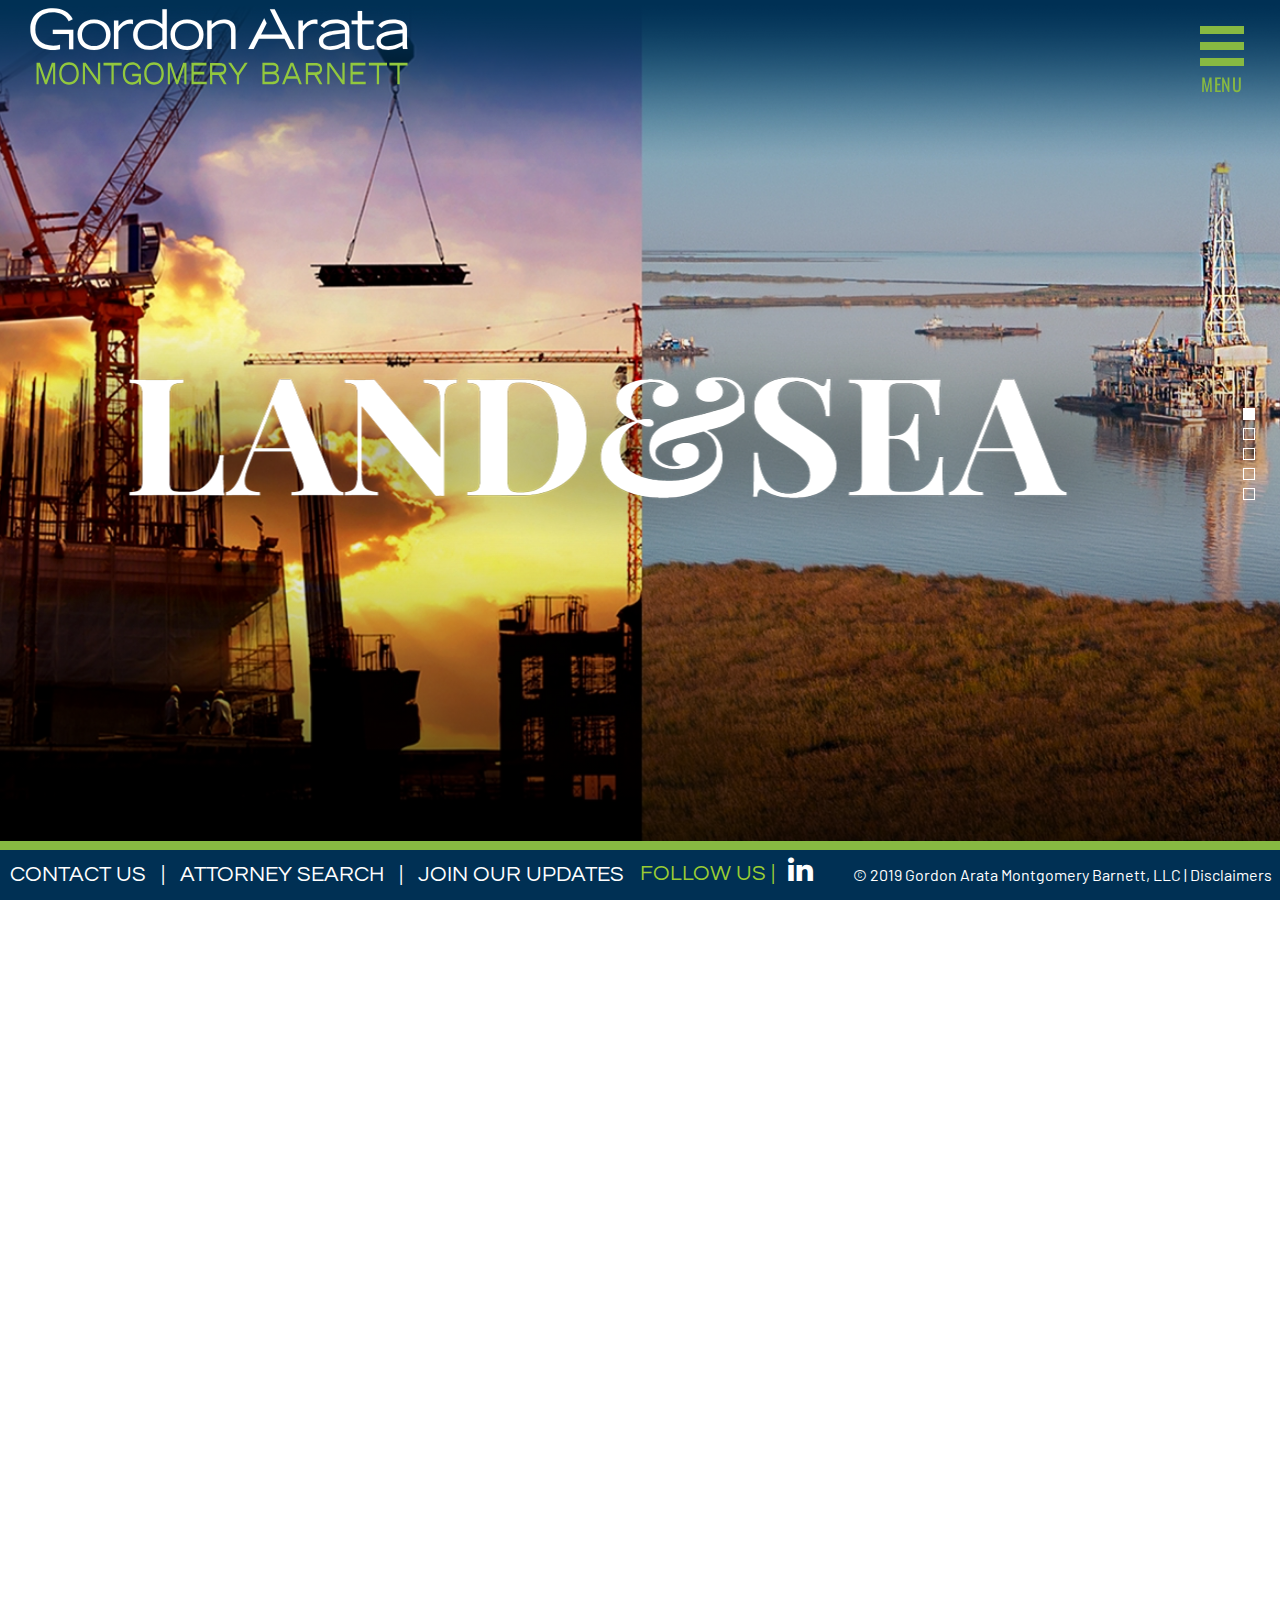
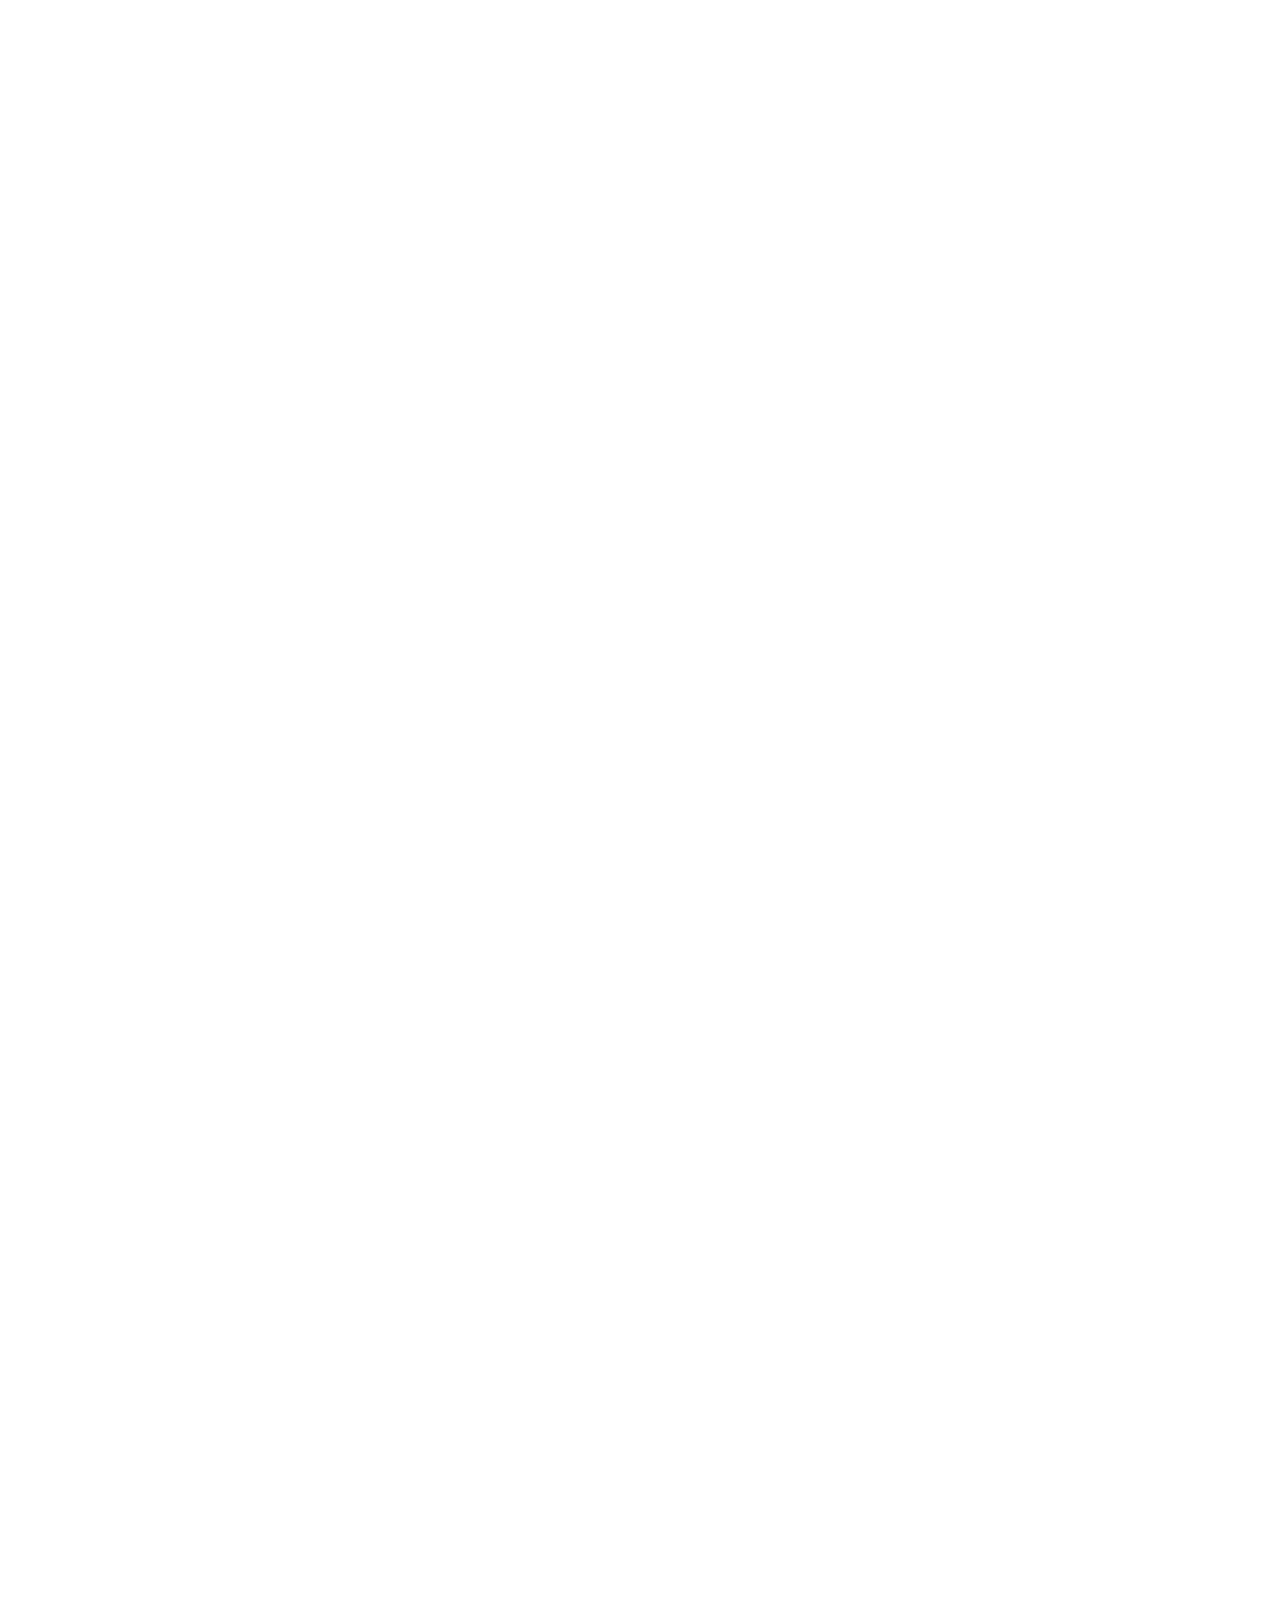
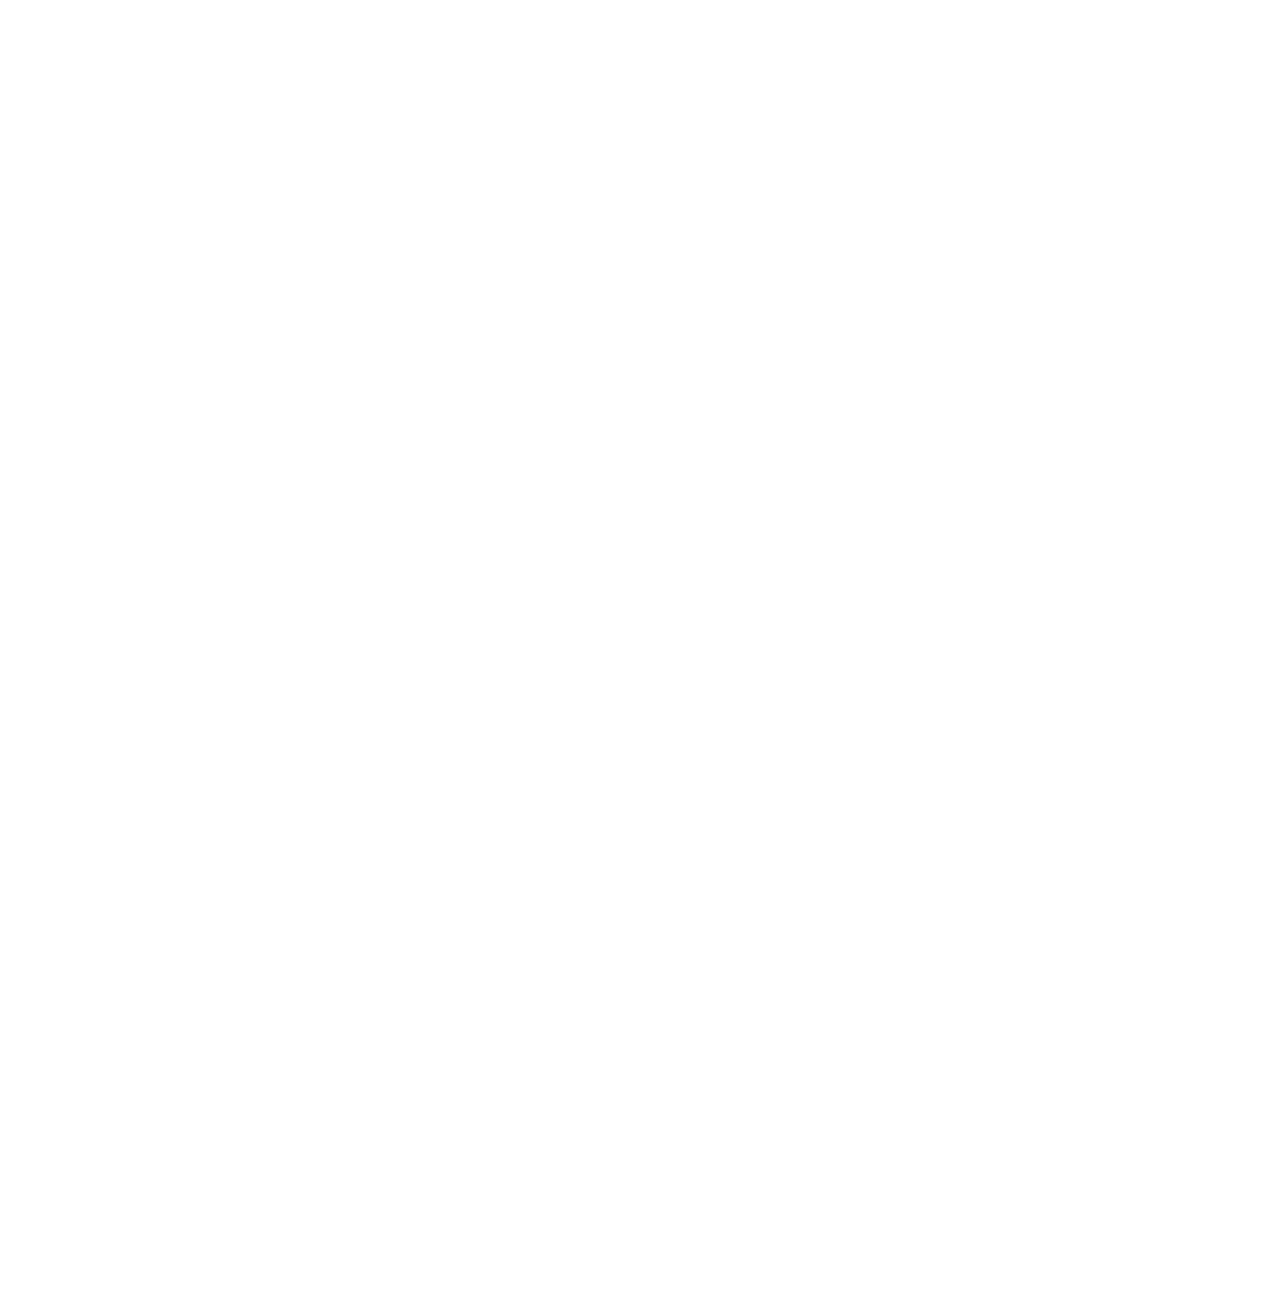
==== index.html @ d47d5a1a "initial commit" ====
<!DOCTYPE html>
<html lang="en">
  <head>
    <meta charset="UTF-8" />
    <meta name="viewport" content="width=device-width, initial-scale=1.0" />
    <meta http-equiv="X-UA-Compatible" content="ie=edge" />
    <!-- Bootstrap cdn -->
    <link rel="stylesheet" href="/assets/libs/bootstrap/css/bootstrap.css" />
    <!-- Full page scroll styles start  -->
    <link
      rel="stylesheet"
      href="/assets/libs/fullPageScroll/css/fullPage.css"
    />
    <!-- Full page scroll styles end -->
    <!-- Font awesome -->
    <link
      rel="stylesheet"
      href="https://stackpath.bootstrapcdn.com/font-awesome/4.7.0/css/font-awesome.min.css"
    />

    <!-- Normalize css -->
    <link rel="stylesheet" href="/assets/styles/normalize.css" />

    <!-- Main styles -->
    <link rel="stylesheet" href="assets/styles/index.css" />

    <title>Document</title>
  </head>
  <body>
    <header class="header">
      <div class="container">
        <div class="row no-gutters">
          <div class="col-6">
            <img
              class="header__logo"
              src="/assets/images/Gambwhitegreen.svg"
              alt="logo"
            />
          </div>
          <div class="col-6">
            <button class="header__menuBtn float-right">
              <span></span>
              <span></span>
              <span></span>
              MENU
            </button>
          </div>
        </div>
      </div>
    </header>

    <div class="mobileMenu">
      <button class="mobileMenu__closeBtn">
        <img src="/assets/images/close.png" alt="" />
      </button>
      <ul class="mobileMenu__list">
        <li>
          <a href="index.html">home</a>
        </li>
        <li>
          <a href="attorney-search.html">attorneys</a>
        </li>
        <li>
          <a href="practice-area.html">practice areas</a>
        </li>
        <li>
          <a href="practice-area.html">
            industries
          </a>
        </li>
        <li>
          <a href="firm-news.html">
            firm news
          </a>
        </li>
        <li>
          <a href="!#">
            about us
          </a>
        </li>
        <li>
          <a href="careers.html">
            careers
          </a>
        </li>
        <li>
          <a href="!#">
            blog
          </a>
        </li>
        <li>
          <a href="!#">
            contact us
          </a>
        </li>
      </ul>
    </div>

    <div id="fullpage" class="homeSlider">
      <div class="section" style="vertical-align: none">
        <div class="topShadow"></div>
        <img
          class="homeSlider__img"
          src="/assets/images/homeFirstSlide.jpg"
          alt="slide-1"
        />
        <img
          class="homeSlider__title"
          src="/assets/images/land_and_sea.png"
          alt=""
        />
        <div class="bottomShadow"></div>
      </div>
      <div class="section">
        <div class="topShadow"></div>
        <img
          class="homeSlider__img"
          src="/assets/images/homeSecondSlide.png"
          alt="slide-1"
        />
        <img
          class="homeSlider__title"
          src="/assets/images/louisiana&Texas.png"
          alt=""
        />
        <div class="bottomShadow"></div>
      </div>
      <div class="section">
        <div class="topShadow"></div>
        <img
          class="homeSlider__img"
          src="/assets/images/homeThirdSlide.png"
          alt="slide-1"
        />
        <img
          class="homeSlider__title"
          src="/assets/images/trials_and_deals.png"
          alt=""
        />
        <div class="bottomShadow"></div>
      </div>
      <div class="section">
        <div class="container-fluid no-padding">
          <div class="row no-gutters">
            <div class="col-6">
              <div class="textSlide">
                <div class="textSlide__shadow"></div>
                <p class="textSlide__title">In Our Element</p>
              </div>
            </div>
            <div class="col-6">
              <div class="textSlide">
                <div class="textSlide__shadow revert"></div>
                <p class="textSlide__text">
                  A legal project - whether closing a deal in the oil patch or
                  fighting a lawsuit against your adversary - can be a long,
                  hard pull. To get where you want to go takes speed, and
                  precision, and smarts, and guts. You’ll need a crew you can
                  trust. You’ll need a crew that understands your business.
                  Wherever you are, we are In Our Element.
                </p>
              </div>
            </div>
          </div>
        </div>
      </div>
      <div class="section attorneys-section" style="background: #272d32">
        <div class="container">
          <div class="attorneys-section__title float-right">
            FEATURED ATTORNEYS
          </div>
          <div class="clearfix"></div>
          <div class="no-padding attorneyList">
            <div class="row">
              <div class="col-3">
                <div class="attorney">
                  <img src="/assets/images/attorney1.png" alt="" />
                  <p class="attorney__name">Phillip J. Antis, Jr.</p>
                </div>
              </div>
              <div class="col-3">
                <div class="attorney">
                  <img src="/assets/images/attorney2.png" alt="" />
                  <p class="attorney__name">C. Byron Berry, Jr.</p>
                </div>
              </div>
              <div class="col-3">
                <div class="attorney">
                  <img src="/assets/images/attorney3.png" alt="" />
                  <p class="attorney__name">Marion Welborn Weinstock</p>
                </div>
              </div>
              <div class="col-3">
                <div class="attorney">
                  <img src="/assets/images/attorney4.png" alt="" />
                  <p class="attorney__name">Stephen L. Williamson</p>
                </div>
              </div>
            </div>
          </div>
        </div>
      </div>
    </div>

    <div class="footer fixed">
      <div class="container no-padding">
        <div class="row no-gutters">
          <div class="col-6">
            <div class="footer__links">
              <a href="!#">CONTACT US</a> | <a href="!#">ATTORNEY SEARCH</a> |
              <a href="!#">JOIN OUR UPDATES</a>
            </div>
          </div>
          <div class="col-2">
            <div class="footer__follow-us">
              Follow us |
              <span>
                <a href="!#"><i class="fa fa-linkedin"></i></a>
              </span>
            </div>
          </div>
          <div class="col-4">
            <p class="footer__text">
              © 2019 Gordon Arata Montgomery Barnett, LLC | Disclaimers
            </p>
          </div>
        </div>
      </div>
    </div>

    <!-- Full page scroll js start -->
    <script src="/assets/libs/fullPageScroll/js/fullPage.js"></script>
    <!-- Full page scroll js end -->
    <script src="/assets/js/app.js"></script>
  </body>
</html>
---- assets/libs/fullPageScroll/css/fullPage.css ----
/*!
 * fullPage 3.0.5
 * https://github.com/alvarotrigo/fullPage.js
 *
 * @license GPLv3 for open source use only
 * or Fullpage Commercial License for commercial use
 * http://alvarotrigo.com/fullPage/pricing/
 *
 * Copyright (C) 2018 http://alvarotrigo.com/fullPage - A project by Alvaro Trigo
 */
.fp-enabled body,
html.fp-enabled {
  margin: 0;
  padding: 0;
  overflow: hidden;
  -webkit-tap-highlight-color: rgba(0, 0, 0, 0);
}
.fp-section {
  position: relative;
  -webkit-box-sizing: border-box;
  -moz-box-sizing: border-box;
  box-sizing: border-box;
}
.fp-slide {
  float: left;
}
.fp-slide,
.fp-slidesContainer {
  height: 100%;
  display: block;
}
.fp-slides {
  z-index: 1;
  height: 100%;
  overflow: hidden;
  position: relative;
  -webkit-transition: all 0.3s ease-out;
  transition: all 0.3s ease-out;
}
.fp-section.fp-table,
.fp-slide.fp-table {
  display: table;
  table-layout: fixed;
  width: 100%;
}
.fp-tableCell {
  display: table-cell;
  vertical-align: middle;
  width: 100%;
  height: 100%;
}
.fp-slidesContainer {
  float: left;
  position: relative;
}
.fp-controlArrow {
  -webkit-user-select: none;
  -moz-user-select: none;
  -khtml-user-select: none;
  -ms-user-select: none;
  position: absolute;
  z-index: 4;
  top: 50%;
  cursor: pointer;
  width: 0;
  height: 0;
  border-style: solid;
  margin-top: -38px;
  -webkit-transform: translate3d(0, 0, 0);
  -ms-transform: translate3d(0, 0, 0);
  transform: translate3d(0, 0, 0);
}
.fp-controlArrow.fp-prev {
  left: 15px;
  width: 0;
  border-width: 38.5px 34px 38.5px 0;
  border-color: transparent #fff transparent transparent;
}
.fp-controlArrow.fp-next {
  right: 15px;
  border-width: 38.5px 0 38.5px 34px;
  border-color: transparent transparent transparent #fff;
}
.fp-scrollable {
  overflow: hidden;
  position: relative;
}
.fp-scroller {
  overflow: hidden;
}
.iScrollIndicator {
  border: 0 !important;
}
.fp-notransition {
  -webkit-transition: none !important;
  transition: none !important;
}
#fp-nav {
  position: fixed;
  z-index: 100;
  margin-top: -32px;
  top: 50%;
  opacity: 1;
  -webkit-transform: translate3d(0, 0, 0);
}
#fp-nav.fp-right {
  right: 17px;
}
#fp-nav.fp-left {
  left: 17px;
}
.fp-slidesNav {
  position: absolute;
  z-index: 4;
  opacity: 1;
  -webkit-transform: translate3d(0, 0, 0);
  -ms-transform: translate3d(0, 0, 0);
  transform: translate3d(0, 0, 0);
  left: 0 !important;
  right: 0;
  margin: 0 auto !important;
}
.fp-slidesNav.fp-bottom {
  bottom: 17px;
}
.fp-slidesNav.fp-top {
  top: 17px;
}
#fp-nav ul,
.fp-slidesNav ul {
  margin: 0;
  padding: 0;
}
#fp-nav ul li,
.fp-slidesNav ul li {
  display: block;
  width: 14px;
  height: 13px;
  margin: 7px;
  position: relative;
}
.fp-slidesNav ul li {
  display: inline-block;
}
#fp-nav ul li a,
.fp-slidesNav ul li a {
  display: block;
  position: relative;
  z-index: 1;
  width: 100%;
  height: 100%;
  cursor: pointer;
  text-decoration: none;
}
#fp-nav ul li a.active span,
#fp-nav ul li:hover a.active span,
.fp-slidesNav ul li a.active span,
.fp-slidesNav ul li:hover a.active span {
  height: 12px;
  width: 12px;
  margin: -2px 0 0 -6px;
  border-radius: 0;
  background: #fff;
}
#fp-nav ul li a span,
.fp-slidesNav ul li a span {
  border-radius: 50%;
  position: absolute;
  z-index: 1;
  height: 12px;
  width: 12px;
  border: 0;
  border: 1px solid #fff;
  left: 50%;
  top: 50%;
  margin: -2px 0 0 -6px;
  border-radius: 0;
  -webkit-transition: all 0.1s ease-in-out;
  -moz-transition: all 0.1s ease-in-out;
  -o-transition: all 0.1s ease-in-out;
  transition: all 0.1s ease-in-out;
}
#fp-nav ul li:hover a span,
.fp-slidesNav ul li:hover a span {
  width: 12px;
  height: 12px;
  margin: -2px 0 0 -6px;
}
#fp-nav ul li .fp-tooltip {
  position: absolute;
  top: -2px;
  color: #fff;
  font-size: 14px;
  font-family: arial, helvetica, sans-serif;
  white-space: nowrap;
  max-width: 220px;
  overflow: hidden;
  display: block;
  opacity: 0;
  width: 0;
  cursor: pointer;
}
#fp-nav ul li:hover .fp-tooltip,
#fp-nav.fp-show-active a.active + .fp-tooltip {
  -webkit-transition: opacity 0.2s ease-in;
  transition: opacity 0.2s ease-in;
  width: auto;
  opacity: 1;
}
#fp-nav ul li .fp-tooltip.fp-right {
  right: 20px;
}
#fp-nav ul li .fp-tooltip.fp-left {
  left: 20px;
}
.fp-auto-height .fp-slide,
.fp-auto-height .fp-tableCell,
.fp-auto-height.fp-section {
  height: auto !important;
}
.fp-responsive .fp-auto-height-responsive .fp-slide,
.fp-responsive .fp-auto-height-responsive .fp-tableCell,
.fp-responsive .fp-auto-height-responsive.fp-section {
  height: auto !important;
}
.fp-sr-only {
  position: absolute;
  width: 1px;
  height: 1px;
  padding: 0;
  overflow: hidden;
  clip: rect(0, 0, 0, 0);
  white-space: nowrap;
  border: 0;
}
/*# sourceMappingURL=fullpage.min.css.map */
---- assets/styles/index.css ----
@import url("https://fonts.googleapis.com/css?family=Oswald&display=swap");
@import url("https://fonts.googleapis.com/css?family=Unna&display=swap");
@import url("https://fonts.googleapis.com/css?family=Questrial&display=swap");
@import url("https://fonts.googleapis.com/css?family=Barlow:400,500&display=swap");
@import url("https://fonts.googleapis.com/css?family=PT+Sans&display=swap");
@import url("https://fonts.googleapis.com/css?family=Open+Sans&display=swap");
* {
  outline: none;
}

button:focus {
  outline: none;
}

h1 {
  margin: 0;
}

.mobileMenu {
  position: absolute;
  right: 0;
  top: 0;
  width: 415px;
  padding: 105px 0 216px 72px;
  background: #092f57;
  z-index: 9999;
  visibility: hidden;
}

.mobileMenu.isActive {
  visibility: visible;
}

.mobileMenu__closeBtn {
  background: none;
  border: none;
  position: absolute;
  right: 15px;
  top: 25px;
}

.mobileMenu__list {
  margin: 0;
  padding: 0;
  list-style-type: none;
}

.mobileMenu__list li a {
  color: #ffffff;
  font-family: "Questrial", sans-serif;
  font-size: 30px;
  font-weight: 400;
  line-height: 30px;
  text-transform: uppercase;
  margin: 0 0 20px 0;
  display: block;
}

.header {
  padding: 8px 15px;
  position: fixed;
  width: 100%;
  left: 0;
  top: 0;
  z-index: 10;
  margin-bottom: 10px;
  display: -webkit-box;
  display: -ms-flexbox;
  display: flex;
  max-width: 1362px;
  margin: 0 auto;
}

.header__title {
  color: #092f57;
  font-family: "Questrial", sans-serif;
  font-size: 40px;
  text-transform: uppercase;
  margin-right: 40px;
  margin-top: 10px;
}

.header__left {
  width: 30%;
}

.header__right {
  width: 70%;
  display: -webkit-box;
  display: -ms-flexbox;
  display: flex;
  -webkit-box-pack: end;
      -ms-flex-pack: end;
          justify-content: flex-end;
}

.header.second-header {
  position: relative;
}

.header__logo {
  max-width: 378px;
  max-height: 78px;
}

.header__menuBtn {
  background: transparent;
  border: none;
  font-family: "Oswald", sans-serif;
  font-size: 18px;
  letter-spacing: 0.86px;
  color: #87b942;
  margin-top: 17px;
}

.header__menuBtn span {
  width: 44px;
  height: 8px;
  background: #87b942;
  display: block;
  margin: 0 0 8px 0;
}

.footer {
  bottom: 0;
  background: #003054;
  width: 100%;
  border-top: 9px solid #87b942;
  line-height: 50px;
  margin-top: 20px;
}

.footer.fixed {
  position: fixed;
}

.footer__links {
  margin: 0;
  padding: 0;
  color: #ffffff;
  font-family: "Questrial", sans-serif;
  font-size: 22px;
  font-weight: 400;
  text-transform: uppercase;
}

.footer__links a {
  color: #ffffff;
  margin: 0 10px;
}

.footer__follow-us {
  color: #99cc33;
  font-family: "Questrial", sans-serif;
  font-size: 22px;
  font-weight: 400;
  line-height: 29.17px;
  text-transform: uppercase;
  display: inline-block;
}

.footer__follow-us a {
  color: #ffffff;
  font-size: 29px;
  margin: 0 0 0 8px;
}

.footer__text {
  color: #ffffff;
  font-family: "Barlow", sans-serif;
  font-size: 16px;
  margin-bottom: 0;
}

.sidebar {
  padding: 0 0 50px 0;
}

.sidebar__input-wrapper {
  position: relative;
  width: 124px;
}

.sidebar__input-wrapper i {
  position: absolute;
  right: 5px;
  top: 5px;
  font-size: 20px;
  color: #87b942;
}

.sidebar__search {
  border: none;
  color: #87b942;
  font-family: "Barlow", sans-serif;
  font-size: 25px;
  width: 100px;
}

.sidebar__search::-webkit-input-placeholder {
  color: #87b942;
  font-family: "Barlow", sans-serif;
  font-size: 25px;
  font-weight: 400;
  line-height: 35px;
  text-transform: uppercase;
}

.sidebar__search:-ms-input-placeholder {
  color: #87b942;
  font-family: "Barlow", sans-serif;
  font-size: 25px;
  font-weight: 400;
  line-height: 35px;
  text-transform: uppercase;
}

.sidebar__search::-ms-input-placeholder {
  color: #87b942;
  font-family: "Barlow", sans-serif;
  font-size: 25px;
  font-weight: 400;
  line-height: 35px;
  text-transform: uppercase;
}

.sidebar__search::placeholder {
  color: #87b942;
  font-family: "Barlow", sans-serif;
  font-size: 25px;
  font-weight: 400;
  line-height: 35px;
  text-transform: uppercase;
}

.sidebar__wrapper {
  margin-top: 20px;
  padding: 0 20px;
}

.sidebar__title {
  color: #87b942;
  font-family: "Barlow", sans-serif;
  font-size: 25px;
  text-transform: uppercase;
}

.sidebar__item {
  color: #272d32;
  font-family: "Barlow", sans-serif;
  font-size: 20px;
  line-height: 25px;
  margin-top: 7px;
}

.sidebar__item span {
  display: block;
}

.sidebar__divider {
  margin-top: 20px;
  height: 1px;
  background: #092f57;
}

.no-padding {
  padding: 0;
}

.container {
  max-width: 1362px;
  margin: 0 auto !important;
}

.top-frame {
  border-top: 1px solid #092f57;
}

.frame-for-content {
  border-top: 1px solid #092f57;
  border-right: 1px solid #092f57;
}

.frame-for-sidebar {
  border-top: 1px solid #092f57;
}

.topShadow {
  background: url("../images/topShadow.png");
  position: absolute;
  top: 0;
  left: 0;
  width: 100%;
  height: 160px;
  z-index: 0;
}

.bottomShadow {
  position: absolute;
  bottom: 0;
  width: 100%;
  height: 363px;
  background: -webkit-gradient(linear, left top, left bottom, from(rgba(0, 0, 0, 0)), to(rgba(0, 0, 0, 0.9)));
  background: linear-gradient(to bottom, rgba(0, 0, 0, 0) 0%, rgba(0, 0, 0, 0.9) 100%);
}

.homeSlider__img {
  width: 100%;
  height: 100%;
  -o-object-fit: cover;
     object-fit: cover;
}

.homeSlider__title {
  position: absolute;
  top: 50%;
  left: 50%;
  -webkit-transform: translate(-50%, -50%);
          transform: translate(-50%, -50%);
}

@media screen and (max-width: 1144px) {
  .homeSlider__title {
    width: 80%;
  }
}

.homeSlider .textSlide {
  position: relative;
  height: 100vh;
  background: #002f53;
}

.homeSlider .textSlide__shadow {
  position: absolute;
  top: 0;
  left: 0;
  width: 100%;
  height: 100%;
  background: -webkit-gradient(linear, left top, left bottom, from(rgba(0, 0, 0, 0)), to(rgba(0, 0, 0, 0.4)));
  background: linear-gradient(to bottom, rgba(0, 0, 0, 0) 0%, rgba(0, 0, 0, 0.4) 100%);
}

.homeSlider .textSlide__shadow.revert {
  background: -webkit-gradient(linear, left bottom, left top, from(rgba(0, 0, 0, 0)), to(rgba(0, 0, 0, 0.4)));
  background: linear-gradient(to top, rgba(0, 0, 0, 0) 0%, rgba(0, 0, 0, 0.4) 100%);
}

.homeSlider .textSlide__title {
  font-family: "Unna", sans-serif;
  font-size: 93px;
  font-weight: 700;
  color: #87b942;
  position: absolute;
  top: 50%;
  right: 8%;
  -webkit-transform: translate(0%, -50%);
          transform: translate(0%, -50%);
  white-space: nowrap;
}

@media screen and (max-width: 1144px) {
  .homeSlider .textSlide__title {
    font-size: 50px;
  }
}

.homeSlider .textSlide__text {
  position: absolute;
  top: 50%;
  left: 8%;
  -webkit-transform: translate(0%, -50%);
          transform: translate(0%, -50%);
  color: #ffffff;
  font-weight: 400;
  font-family: "Questrial", sans-serif;
  font-size: 26px;
  width: 579px;
}

@media screen and (max-width: 1144px) {
  .homeSlider .textSlide__text {
    font-size: 20px;
    width: 400px;
  }
}

.homeSlider .attorneys-section__title {
  color: #87b942;
  font-family: "Questrial", sans-serif;
  font-size: 53px;
  font-weight: 400;
  line-height: 60.07px;
  text-transform: uppercase;
  margin-top: 200px;
  display: block;
}

@media screen and (max-width: 1144px) {
  .homeSlider .attorneys-section__title {
    margin-top: 100px;
  }
}

.homeSlider .attorneys-section .attorneyList {
  margin-top: 58px !important;
}

.homeSlider .attorneys-section .attorney img {
  display: block;
  margin: 0 auto;
  width: 100%;
}

.homeSlider .attorneys-section .attorney__name {
  color: #87b942;
  font-family: "Barlow", sans-serif;
  font-size: 26px;
  font-weight: 400;
  line-height: 29.17px;
  text-align: center;
  margin-top: 15px;
}

.attorneyBio__img-profile {
  width: 100%;
  height: 100%;
  -o-object-fit: cover;
     object-fit: cover;
}

.attorneyBio__description {
  padding: 104px 0 0 85px;
  background: #e1e2e2;
  height: 100%;
}

@media screen and (max-width: 1440px) {
  .attorneyBio__description {
    padding: 20px;
  }
}

.attorneyBio__name {
  color: #6c6b66;
  font-family: "Questrial", sans-serif;
  font-size: 50px;
  font-weight: 400;
  line-height: 69.72px;
  margin: 0;
}

.attorneyBio__position {
  color: #6d6c66;
  font-family: "Questrial", sans-serif;
  font-size: 27px;
  font-weight: 400;
  line-height: 39.28px;
  margin-top: 10px;
  margin-bottom: 0;
}

.attorneyBio__additionaly {
  margin-top: 20px;
  color: #232020;
  font-family: "PT Sans", sans-serif;
  font-size: 20px;
  font-weight: 400;
  line-height: 32px;
}

.attorneyBio__additionaly a {
  color: #232020;
}

.attorneyBio__additionaly p {
  margin: 0;
}

.attorneyBio__linkedin {
  color: #092f57 !important;
}

.overviewSidebar {
  margin-top: 36px;
}

.overviewSidebar__title {
  color: #87b942;
  font-family: "Questrial", sans-serif;
  font-size: 26px;
  font-weight: 400;
  line-height: 32px;
  text-transform: uppercase;
  font-weight: 400;
  line-height: 35px;
  margin-bottom: 0;
}

.overviewSidebar__items {
  color: #272d32;
  font-family: "Barlow", sans-serif;
  font-size: 20px;
  font-weight: 400;
  line-height: 35px;
}

.overviewSidebar__items span {
  display: block;
}

.tabs__container {
  background: #092f57;
}

.tabs__nav {
  margin: 0;
  padding: 0;
}

.tabs__nav li {
  display: inline-block;
  margin: 0;
  padding: 20px 20px;
  color: #ffffff;
  margin: 0;
  font-family: "Questrial", sans-serif;
  font-size: 22px;
  font-weight: 400;
  text-transform: uppercase;
}

@media screen and (max-width: 1144px) {
  .tabs__nav li {
    font-size: 16px;
  }
}

.tabs__nav li.ui-state-active {
  background: #87b942;
}

.tabs__nav li a {
  display: block;
  color: #ffffff;
  text-decoration: none;
}

.tabs__content {
  margin: 48px 0 0 0;
  color: #010101;
  font-family: "Open Sans", sans-serif;
  font-size: 20px;
  font-weight: 400;
  line-height: 26px;
}

.attorneySearch {
  padding-top: 40px;
}

.attorneySearch__text {
  text-align: center;
  color: #272d32;
  font-family: "Barlow", sans-serif;
  font-size: 22px;
  font-weight: 400;
  line-height: 25px;
  margin-bottom: 0;
}

.attorneySearch__alphabet {
  text-align: center;
  margin-top: 37px;
  margin-bottom: 0;
}

.attorneySearch__alphabet li {
  display: inline-block;
  font-family: "Barlow", sans-serif;
  font-size: 32px;
  font-weight: 300;
  line-height: 30px;
  text-transform: uppercase;
  margin: 0 6px;
}

.attorneySearch__alphabet li a {
  color: #87b942;
}

.attorneySearch__inputGroup {
  margin-top: 25px;
}

.attorneySearch__inputGroup input {
  width: 596px;
  display: block;
  border: 1px solid #092f57;
  padding: 21px 20px 14px 20px;
  margin: 0 0 10px 0;
  color: #003054;
  font-family: "Questrial", sans-serif;
  font-size: 25px;
  font-weight: 400;
}

@media screen and (max-width: 1144px) {
  .attorneySearch__inputGroup input {
    width: 100%;
  }
}

.attorneySearch__inputGroup input::-webkit-input-placeholder {
  opacity: 0.5;
  color: #6c6b66;
  font-family: "Questrial", sans-serif;
  font-size: 25px;
  font-weight: 400;
}

.attorneySearch__inputGroup input:-ms-input-placeholder {
  opacity: 0.5;
  color: #6c6b66;
  font-family: "Questrial", sans-serif;
  font-size: 25px;
  font-weight: 400;
}

.attorneySearch__inputGroup input::-ms-input-placeholder {
  opacity: 0.5;
  color: #6c6b66;
  font-family: "Questrial", sans-serif;
  font-size: 25px;
  font-weight: 400;
}

.attorneySearch__inputGroup input::placeholder {
  opacity: 0.5;
  color: #6c6b66;
  font-family: "Questrial", sans-serif;
  font-size: 25px;
  font-weight: 400;
}

.attorneySearch__inputGroup select {
  width: 596px;
  display: block;
  padding: 15px 20px 9px 20px;
  margin: 0 0 10px 0;
  border: 1px solid #092f57;
  color: #003054;
  font-family: "Questrial", sans-serif;
  font-size: 25px;
  font-weight: 400;
  line-height: 39.3px;
  -webkit-appearance: none;
     -moz-appearance: none;
          appearance: none;
  text-indent: 1px;
  text-overflow: "";
}

@media screen and (max-width: 1144px) {
  .attorneySearch__inputGroup select {
    width: 100%;
  }
}

.attorneySearch__searchBtn {
  display: block;
  margin: 32px auto 0 auto;
  width: 192px;
  padding: 6px 20px;
  background: #87b942;
  color: #ffffff;
  border: none;
  font-family: "Barlow", sans-serif;
  font-size: 33px;
  font-weight: 400;
  text-transform: uppercase;
}

.attorneySearch__searchOptions {
  text-align: center;
  margin: 12px 0 0 0;
}

.attorneySearch__searchOptions a {
  color: #092f57;
  font-family: "Barlow", sans-serif;
  font-size: 17px;
  font-weight: 500;
  line-height: 30px;
  text-transform: uppercase;
}

.attorneySearch__table {
  width: 100%;
  margin-top: 98px;
}

.attorneySearch__table thead tr td {
  color: #87b942;
  font-family: "Barlow", sans-serif;
  font-size: 25px;
  font-weight: 400;
  line-height: 70px;
  text-transform: uppercase;
}

.attorneySearch__table thead tr td:nth-child(1) {
  width: 30%;
}

.attorneySearch__table thead tr td:nth-child(2) {
  width: 15%;
}

.attorneySearch__table thead tr td:nth-child(3) {
  width: 15%;
}

.attorneySearch__table thead tr td:nth-child(4) {
  width: 15%;
}

.attorneySearch__table tbody tr:hover .hoverProfile {
  visibility: visible;
}

.attorneySearch__table tbody tr td {
  position: relative;
  font-family: "Barlow", sans-serif;
  color: #272d32;
  font-size: 22px;
  font-weight: 400;
  line-height: 70px;
}

.attorneySearch__table tbody tr td .hoverProfile {
  position: absolute;
  top: 0;
  left: 0;
  width: 100px;
  height: 100px;
  z-index: 9999;
  display: -webkit-box;
  display: -ms-flexbox;
  display: flex;
  width: 556px;
  background: #ffffff;
  -webkit-box-shadow: 0 3px 11px 2px rgba(2, 2, 2, 0.24);
          box-shadow: 0 3px 11px 2px rgba(2, 2, 2, 0.24);
  height: inherit;
  padding: 20px 0;
  visibility: hidden;
}

.attorneySearch__table tbody tr td .hoverProfile__img {
  -webkit-box-flex: 1;
      -ms-flex-positive: 1;
          flex-grow: 1;
  padding: 0 20px;
}

.attorneySearch__table tbody tr td .hoverProfile__img img {
  border: 1px solid #87b942;
  display: block;
  margin: 0 auto;
}

.attorneySearch__table tbody tr td .hoverProfile__descr {
  -webkit-box-flex: 10;
      -ms-flex-positive: 10;
          flex-grow: 10;
  padding: 20px 0 0 10px;
}

.attorneySearch__table tbody tr td .hoverProfile__name {
  color: #87b942;
  font-family: "Barlow", sans-serif;
  font-size: 27px;
  font-weight: 400;
  line-height: 0;
  margin-bottom: 20px;
}

.attorneySearch__table tbody tr td .hoverProfile__additionaly {
  line-height: 30px;
  color: #272d32;
  font-family: "Barlow", sans-serif;
  font-size: 20px;
  font-weight: 400;
  line-height: 30px;
}

.attorneySearch__table tbody tr td .hoverProfile__additionaly span,
.attorneySearch__table tbody tr td .hoverProfile__additionaly a {
  display: block;
  color: #272d32;
}

.attorneySearch__tableHeader {
  margin: 0;
  padding: 0;
  display: -webkit-box;
  display: -ms-flexbox;
  display: flex;
  list-style-type: none;
}

.attorneySearch__tableHeader li {
  color: #87b942;
  font-family: "Barlow", sans-serif;
  font-size: 25px;
  font-weight: 400;
  line-height: 70px;
  text-transform: uppercase;
  -webkit-box-ordinal-group: 2;
      -ms-flex-order: 1;
          order: 1;
}

.attorneySearch__tableBody {
  margin: 0;
  padding: 0;
  display: -webkit-box;
  display: -ms-flexbox;
  display: flex;
  list-style-type: none;
}

.attorneySearch__tableBody li {
  color: #272d32;
  font-family: "Barlow", sans-serif;
  font-size: 22px;
  font-weight: 400;
  line-height: 70px;
  -webkit-box-ordinal-group: 2;
      -ms-flex-order: 1;
          order: 1;
}

.attorneySearch__downloadBtnContainer {
  text-align: center;
}

.attorneySearch__downloadBtn {
  display: inline-block;
  width: initial;
  color: #092f57;
  font-family: "Barlow", sans-serif;
  font-size: 22px;
  text-transform: uppercase;
  margin: 20px auto 70px auto;
}

.select-wrapper {
  position: relative;
  width: 596px;
  display: block;
}

@media screen and (max-width: 1144px) {
  .select-wrapper {
    width: 100%;
  }
}

.select-wrapper:before {
  content: "";
  position: absolute;
  right: 20px;
  top: 27px;
  border: 9px solid transparent;
  border-top: 14px solid #003054;
}

.firm-news {
  padding-top: 15px;
  margin-bottom: 50px;
}

.firm-news__search-input {
  position: relative;
  width: 202px;
}

.firm-news__search-input i {
  font-size: 20px;
  color: #092f57;
  top: 9px;
  right: -24px;
  position: absolute;
}

.firm-news__search {
  border: none;
  width: 202px;
  font-size: 30px;
  font-family: "Barlow", sans-serif;
  color: #092f57;
}

.firm-news__search::-webkit-input-placeholder {
  color: #092f57;
  font-family: "Barlow", sans-serif;
  font-size: 30px;
  font-weight: 400;
  text-transform: uppercase;
}

.firm-news__search:-ms-input-placeholder {
  color: #092f57;
  font-family: "Barlow", sans-serif;
  font-size: 30px;
  font-weight: 400;
  text-transform: uppercase;
}

.firm-news__search::-ms-input-placeholder {
  color: #092f57;
  font-family: "Barlow", sans-serif;
  font-size: 30px;
  font-weight: 400;
  text-transform: uppercase;
}

.firm-news__search::placeholder {
  color: #092f57;
  font-family: "Barlow", sans-serif;
  font-size: 30px;
  font-weight: 400;
  text-transform: uppercase;
}

.firm-news .news-wrapper {
  margin-top: 38px;
}

.firm-news__title {
  color: #87b942;
  font-family: "Barlow", sans-serif;
  font-size: 40px;
  font-weight: 400;
  line-height: 25px;
  text-transform: uppercase;
}

.firm-news__list {
  list-style-type: none;
  margin: 28px 0 0 0;
  padding: 0 0 0 25px;
}

.firm-news__list li {
  position: relative;
  font-family: "Questrial", sans-serif;
  font-size: 20px;
  font-weight: 400;
  color: #092f57;
  margin-bottom: 35px;
}

.firm-news__list li a {
  color: #092f57;
}

.firm-news__list li:before {
  position: absolute;
  content: "";
  border: 6px solid transparent;
  border-left: 12px solid #87b942;
  left: -21px;
  top: 7px;
}

.firm-news__load-more {
  display: block;
  border-top: 1px solid #092f57;
  color: #87b942;
  font-family: "Questrial", sans-serif;
  font-size: 22px;
  font-weight: 400;
  line-height: 29.17px;
  text-transform: uppercase;
  margin: 40px 0 0 20px;
  padding: 10px;
}

.firm-news__image {
  height: 261px;
  width: 100%;
  -o-object-fit: cover;
     object-fit: cover;
}

.news-category__title {
  margin-top: 38px;
  color: #87b942;
  font-family: "Barlow", sans-serif;
  font-size: 40px;
  font-weight: 400;
  text-transform: uppercase;
}

.news-category__list {
  list-style-type: none;
  margin: 28px 0 0 0;
  padding: 0 0 0 25px;
}

.news-category__list li {
  position: relative;
  font-family: "Questrial", sans-serif;
  font-size: 20px;
  font-weight: 400;
  color: #092f57;
  margin-bottom: 35px;
}

.news-category__list li a {
  color: #092f57;
}

.news-category__list li:before {
  position: absolute;
  content: "";
  border: 6px solid transparent;
  border-left: 12px solid #87b942;
  left: -21px;
  top: 7px;
}

.news-pagination {
  margin: 50px 0 50px 0;
  padding: 0;
}

.news-pagination li {
  color: #87b942;
  display: inline-block;
  position: relative;
}

.news-pagination li:before {
  position: absolute;
  content: "";
  width: 2px;
  height: 20px;
  background: #87b942;
  right: -3px;
  top: 9px;
}

.news-pagination li:last-child::before {
  width: 0;
}

.news-pagination li a {
  color: #87b942;
  padding: 0 7px;
  font-family: "Barlow", sans-serif;
  font-size: 24px;
}

.news-post__content {
  padding: 37px 20px 0 0;
}

.news-post__title {
  color: #87b942;
  font-family: "Questrial", sans-serif;
  font-size: 40px;
}

.news-post__date {
  margin: 0px 0 20px 0;
  color: #092f57;
  font-family: "Barlow", sans-serif;
  font-size: 25px;
}

.news-post__text {
  color: #272d32;
  font-family: "Open Sans", sans-serif;
  font-size: 20px;
  line-height: 25px;
}

.careers {
  margin-top: 20px;
}

.careers .career-tabs__container {
  border-bottom: 1px solid #3d3d3d;
  line-height: 42px;
}

.careers .career-tabs__content {
  margin: 30px 0 100px 0;
}

.careers .career-tabs__content p {
  color: #272d32;
  font-family: "Open Sans", sans-serif;
  font-size: 20px;
  line-height: 25px;
}

.careers .career-tabs__content h3 {
  color: #87b942;
  font-family: "Questrial", sans-serif;
  font-size: 30px;
  margin: 0 0 15px 0;
}

.careers .career-tabs__nav {
  margin: 0;
  padding: 0;
}

.careers .career-tabs__nav li {
  display: inline-block;
  margin-left: -5px;
}

.careers .career-tabs__nav li:last-child a {
  border-right: none;
}

.careers .career-tabs__nav li.ui-state-active a {
  background: #272d32;
  color: #87b942;
}

.careers .career-tabs__nav li a {
  color: #092f57;
  font-family: "Questrial", sans-serif;
  font-size: 30px;
  padding: 10px 15px;
  text-decoration: none;
  border-right: 1px solid #3d3d3d;
}

.practice-areas-and-industries-container {
  background: #ebebeb;
}

.practice-areas-and-industries-container .practice-areas-and-industries {
  margin: 50px 0;
  padding: 23px 50px;
  background: #ffffff;
  -webkit-box-shadow: 0 3px 11px 2px rgba(2, 2, 2, 0.24);
          box-shadow: 0 3px 11px 2px rgba(2, 2, 2, 0.24);
}

.practice-areas-and-industries-container .practice-areas-and-industries__title {
  color: #092f57;
  font-family: "Barlow", sans-serif;
  font-size: 30px;
  text-transform: uppercase;
  margin: 0 0 20px 0;
}

.practice-areas-and-industries-container .practice-areas-and-industries__item {
  background: transparent;
  border: none;
  color: #87b942;
  font-family: "Questrial", sans-serif;
  font-size: 24px;
  position: relative;
  display: block;
  padding: 0;
  margin: 0;
  line-height: 40px;
}

.practice-areas-and-industries-container .practice-areas-and-industries__item.active:before {
  position: absolute;
  content: "";
  width: 10px;
  height: 3px;
  background: #87b942;
  right: -20px;
  top: 18px;
  font-size: 20px;
}

.practice-areas-and-industries-container .practice-areas-and-industries__content {
  padding: 0 0 0 20px;
  margin: 0 0 10px 0;
  line-height: 35px;
}

.practice-areas-and-industries-container .practice-areas-and-industries__content a {
  display: block;
  font-size: 22px;
  color: #87b942;
  font-family: "Questrial", sans-serif;
}

.panel {
  display: none;
  overflow: hidden;
}

.panel__title {
  margin-top: 50px;
  font-family: "Unna", sans-serif;
  font-size: 85px;
  font-weight: 700;
  color: #003054;
}

.practice-area-details {
  margin-top: 10px;
}

.practice-area-details__content {
  padding: 25px 20px 70px 0;
}

.practice-area-details__content p {
  font-family: "Open Sans", sans-serif;
  font-size: 20px;
  color: #272d32;
  line-height: 25px;
  margin-bottom: 30px;
}

.practice-area-details__title {
  font-family: "Questrial", sans-serif;
  font-size: 30px;
  color: #87b942;
  font-weight: 400;
  margin-bottom: 20px;
}
/*# sourceMappingURL=index.css.map */
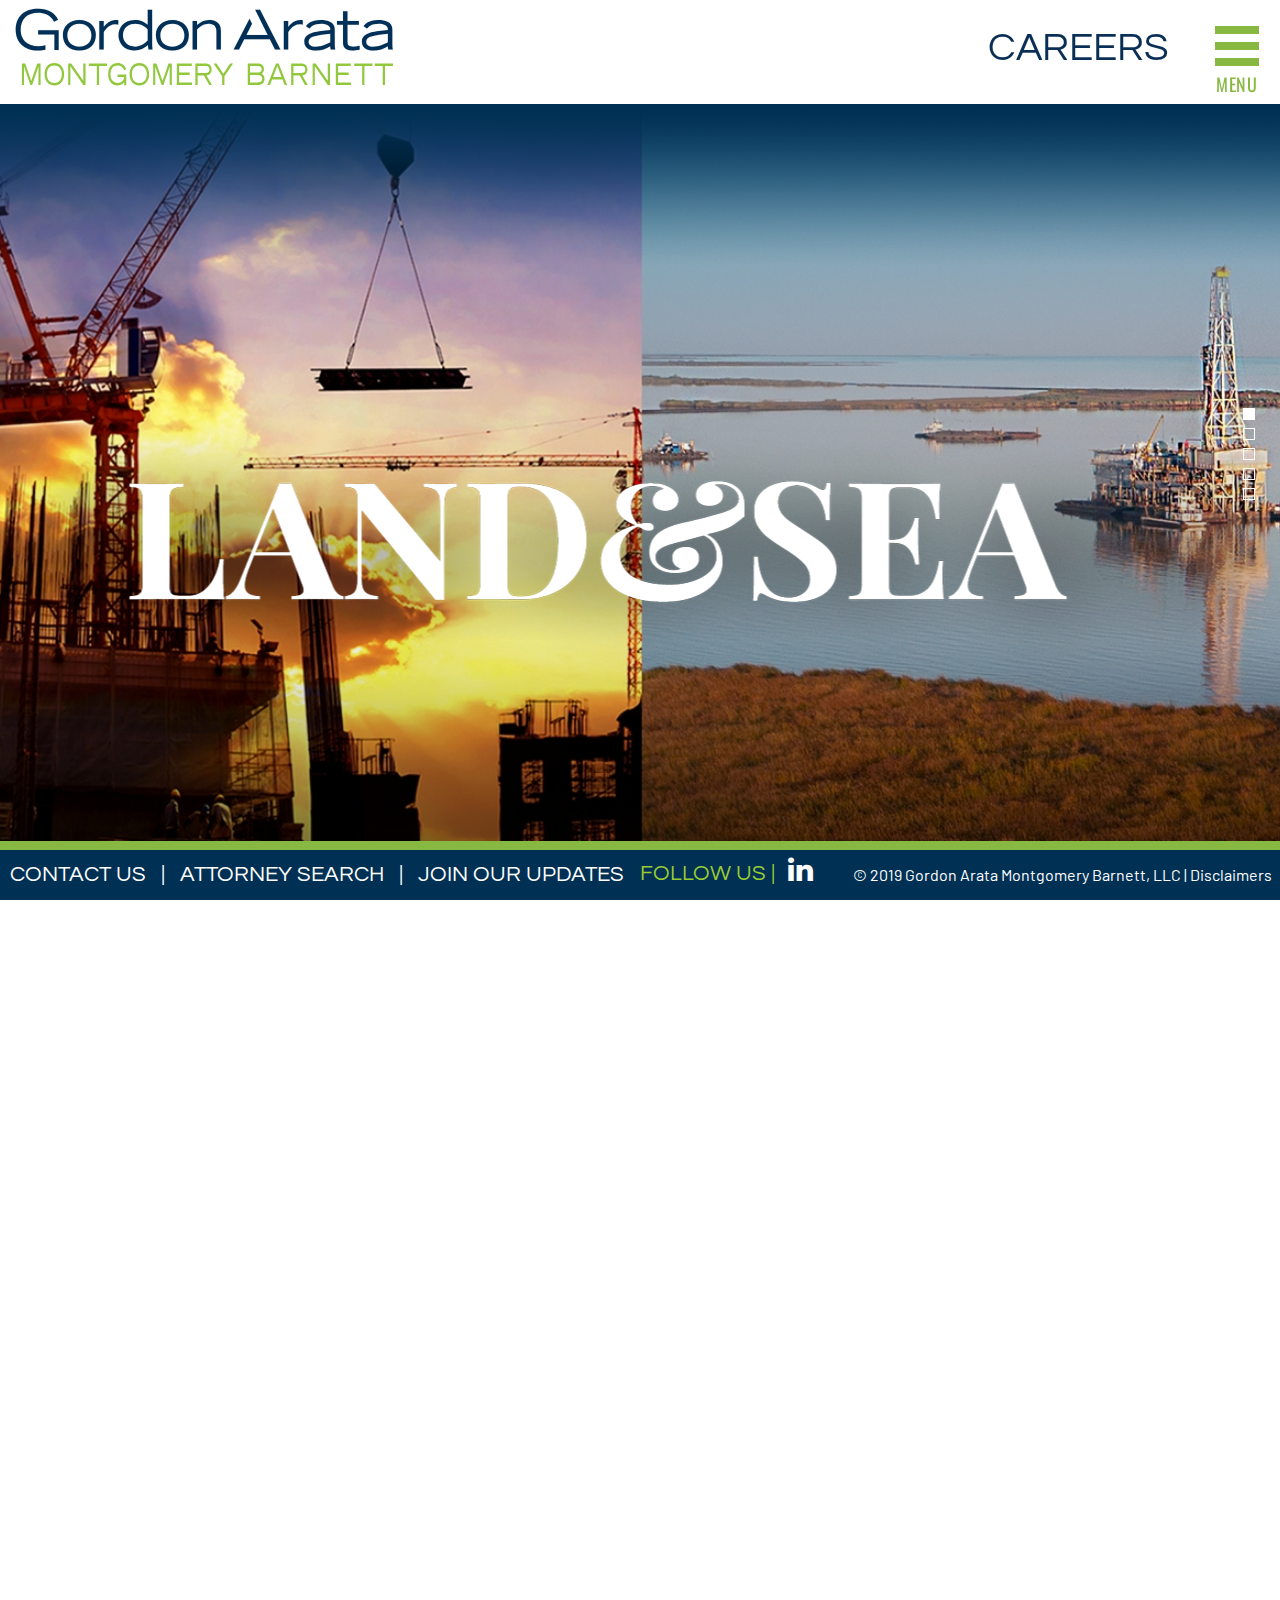
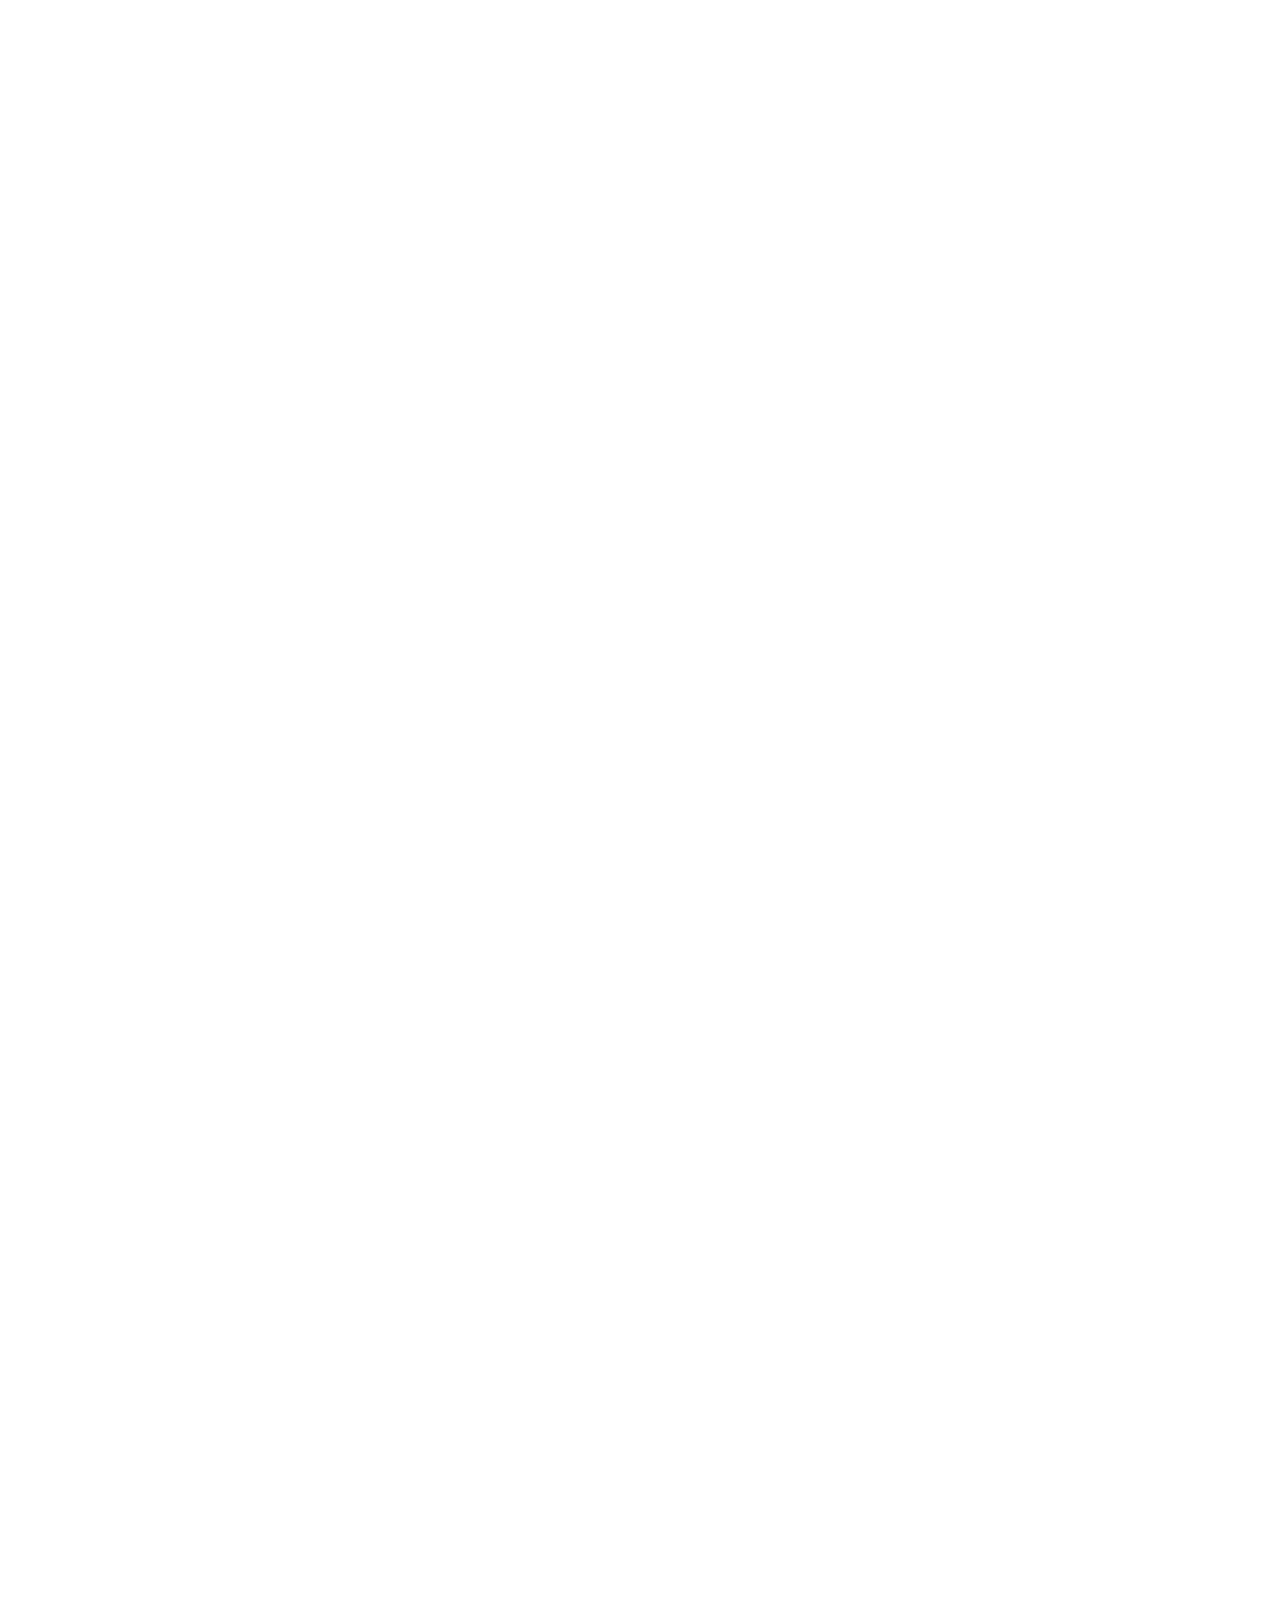
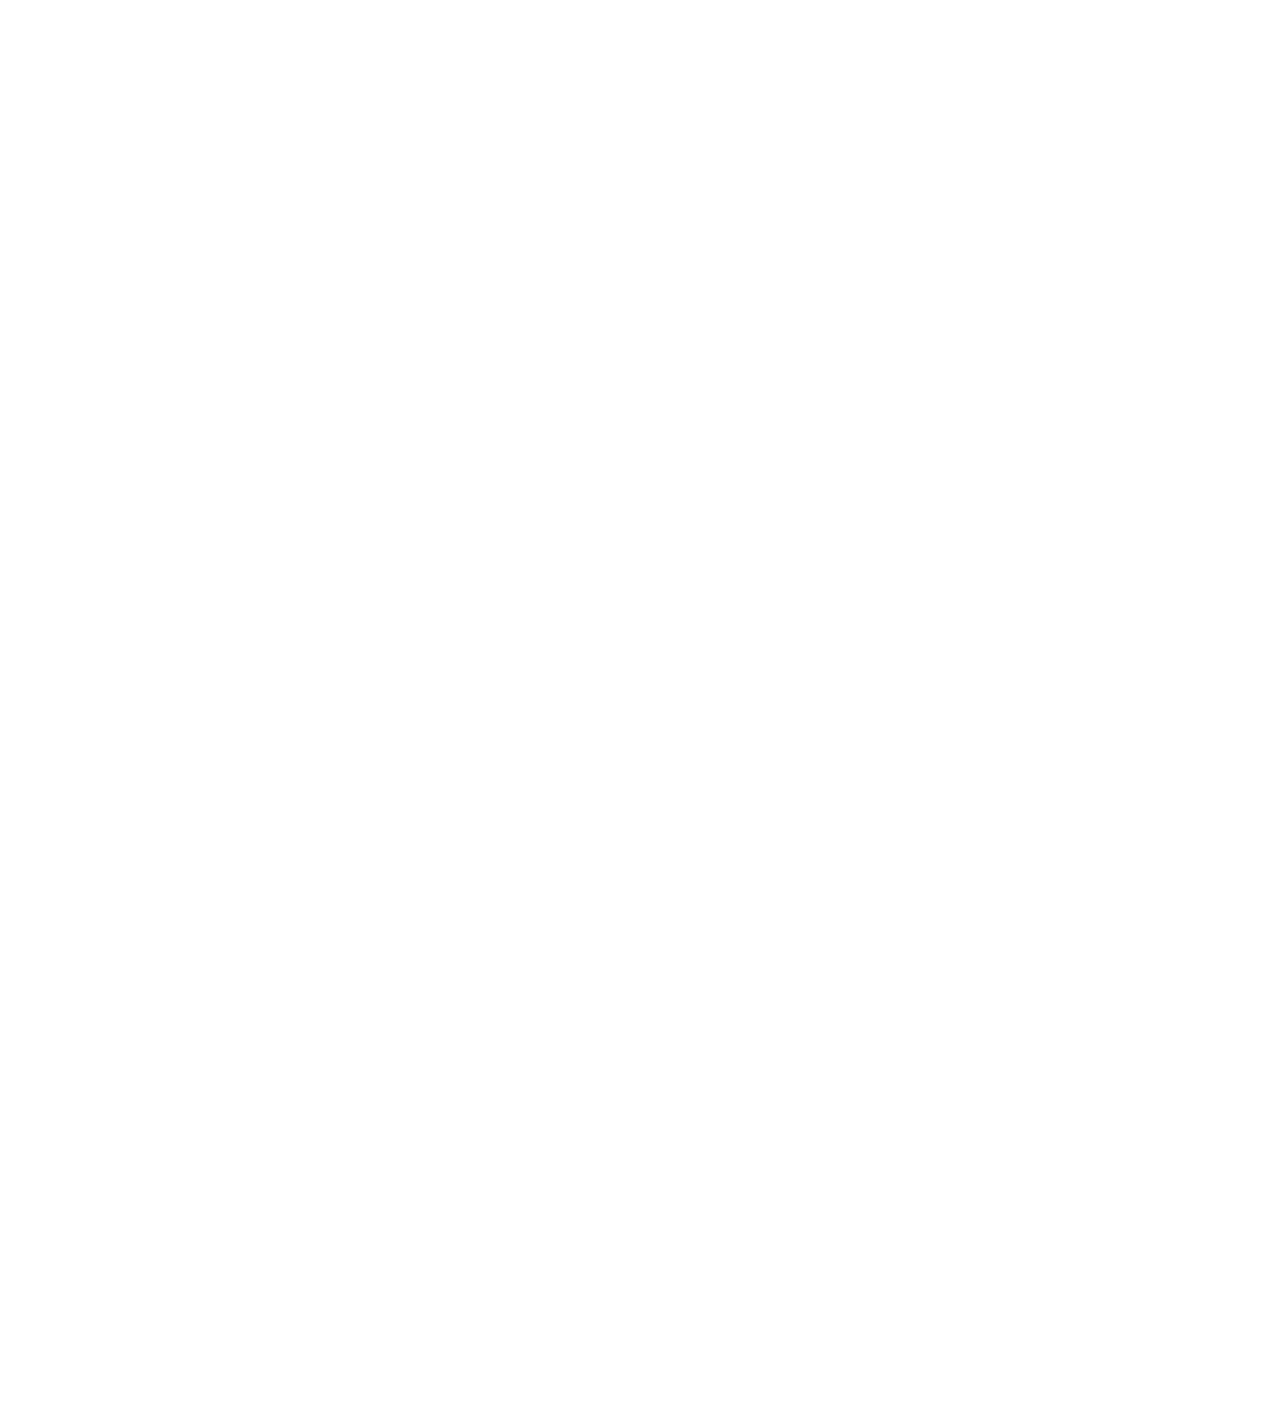
==== commit 7666ee2d: "fix header" ====
--- a/index.html
+++ b/index.html
@@ -5,12 +5,9 @@
     <meta name="viewport" content="width=device-width, initial-scale=1.0" />
     <meta http-equiv="X-UA-Compatible" content="ie=edge" />
     <!-- Bootstrap cdn -->
-    <link rel="stylesheet" href="/assets/libs/bootstrap/css/bootstrap.css" />
+    <link rel="stylesheet" href="assets/libs/bootstrap/css/bootstrap.css" />
     <!-- Full page scroll styles start  -->
-    <link
-      rel="stylesheet"
-      href="/assets/libs/fullPageScroll/css/fullPage.css"
-    />
+    <link rel="stylesheet" href="assets/libs/fullPageScroll/css/fullPage.css" />
     <!-- Full page scroll styles end -->
     <!-- Font awesome -->
     <link
@@ -19,7 +16,7 @@
     />
 
     <!-- Normalize css -->
-    <link rel="stylesheet" href="/assets/styles/normalize.css" />
+    <link rel="stylesheet" href="assets/styles/normalize.css" />
 
     <!-- Main styles -->
     <link rel="stylesheet" href="assets/styles/index.css" />
@@ -27,31 +24,30 @@
     <title>Document</title>
   </head>
   <body>
-    <header class="header">
-      <div class="container">
-        <div class="row no-gutters">
-          <div class="col-6">
-            <img
-              class="header__logo"
-              src="/assets/images/Gambwhitegreen.svg"
-              alt="logo"
-            />
-          </div>
-          <div class="col-6">
-            <button class="header__menuBtn float-right">
-              <span></span>
-              <span></span>
-              <span></span>
-              MENU
-            </button>
-          </div>
-        </div>
+    <header class="header second-header">
+      <div class="header__left">
+        <img
+          class="header__logo"
+          src="assets/images/Gambbluegreen.svg"
+          alt="logo"
+        />
+      </div>
+      <div class="header__right">
+        <div class="header__title">
+          careers
+        </div>
+        <button class="header__menuBtn">
+          <span></span>
+          <span></span>
+          <span></span>
+          MENU
+        </button>
       </div>
     </header>
 
     <div class="mobileMenu">
       <button class="mobileMenu__closeBtn">
-        <img src="/assets/images/close.png" alt="" />
+        <img src="assets/images/close.png" alt="" />
       </button>
       <ul class="mobileMenu__list">
         <li>
@@ -101,12 +97,12 @@
         <div class="topShadow"></div>
         <img
           class="homeSlider__img"
-          src="/assets/images/homeFirstSlide.jpg"
+          src="assets/images/homeFirstSlide.jpg"
           alt="slide-1"
         />
         <img
           class="homeSlider__title"
-          src="/assets/images/land_and_sea.png"
+          src="assets/images/land_and_sea.png"
           alt=""
         />
         <div class="bottomShadow"></div>
@@ -115,12 +111,12 @@
         <div class="topShadow"></div>
         <img
           class="homeSlider__img"
-          src="/assets/images/homeSecondSlide.png"
+          src="assets/images/homeSecondSlide.png"
           alt="slide-1"
         />
         <img
           class="homeSlider__title"
-          src="/assets/images/louisiana&Texas.png"
+          src="assets/images/louisiana&Texas.png"
           alt=""
         />
         <div class="bottomShadow"></div>
@@ -129,12 +125,12 @@
         <div class="topShadow"></div>
         <img
           class="homeSlider__img"
-          src="/assets/images/homeThirdSlide.png"
+          src="assets/images/homeThirdSlide.png"
           alt="slide-1"
         />
         <img
           class="homeSlider__title"
-          src="/assets/images/trials_and_deals.png"
+          src="assets/images/trials_and_deals.png"
           alt=""
         />
         <div class="bottomShadow"></div>
@@ -174,25 +170,25 @@
             <div class="row">
               <div class="col-3">
                 <div class="attorney">
-                  <img src="/assets/images/attorney1.png" alt="" />
+                  <img src="assets/images/attorney1.png" alt="" />
                   <p class="attorney__name">Phillip J. Antis, Jr.</p>
                 </div>
               </div>
               <div class="col-3">
                 <div class="attorney">
-                  <img src="/assets/images/attorney2.png" alt="" />
+                  <img src="assets/images/attorney2.png" alt="" />
                   <p class="attorney__name">C. Byron Berry, Jr.</p>
                 </div>
               </div>
               <div class="col-3">
                 <div class="attorney">
-                  <img src="/assets/images/attorney3.png" alt="" />
+                  <img src="assets/images/attorney3.png" alt="" />
                   <p class="attorney__name">Marion Welborn Weinstock</p>
                 </div>
               </div>
               <div class="col-3">
                 <div class="attorney">
-                  <img src="/assets/images/attorney4.png" alt="" />
+                  <img src="assets/images/attorney4.png" alt="" />
                   <p class="attorney__name">Stephen L. Williamson</p>
                 </div>
               </div>
@@ -229,8 +225,8 @@
     </div>
 
     <!-- Full page scroll js start -->
-    <script src="/assets/libs/fullPageScroll/js/fullPage.js"></script>
+    <script src="assets/libs/fullPageScroll/js/fullPage.js"></script>
     <!-- Full page scroll js end -->
-    <script src="/assets/js/app.js"></script>
+    <script src="assets/js/app.js"></script>
   </body>
 </html>
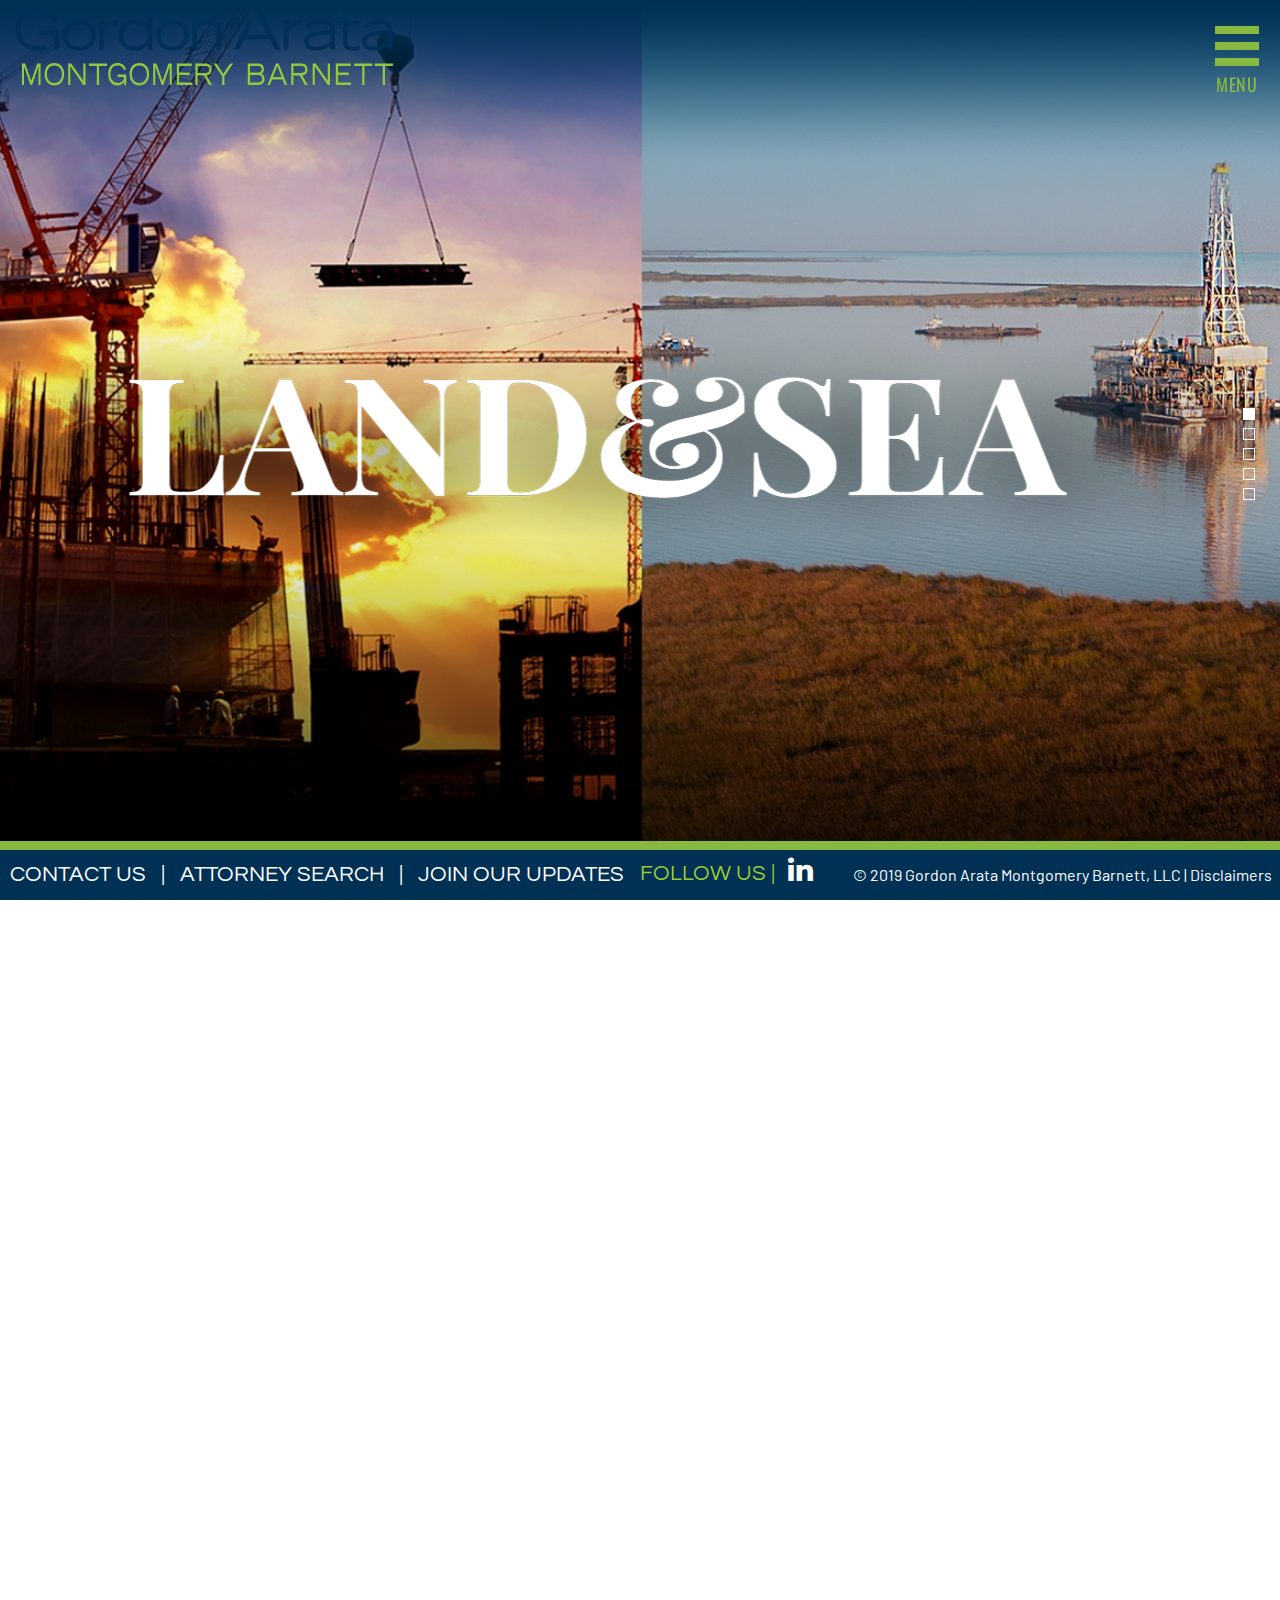
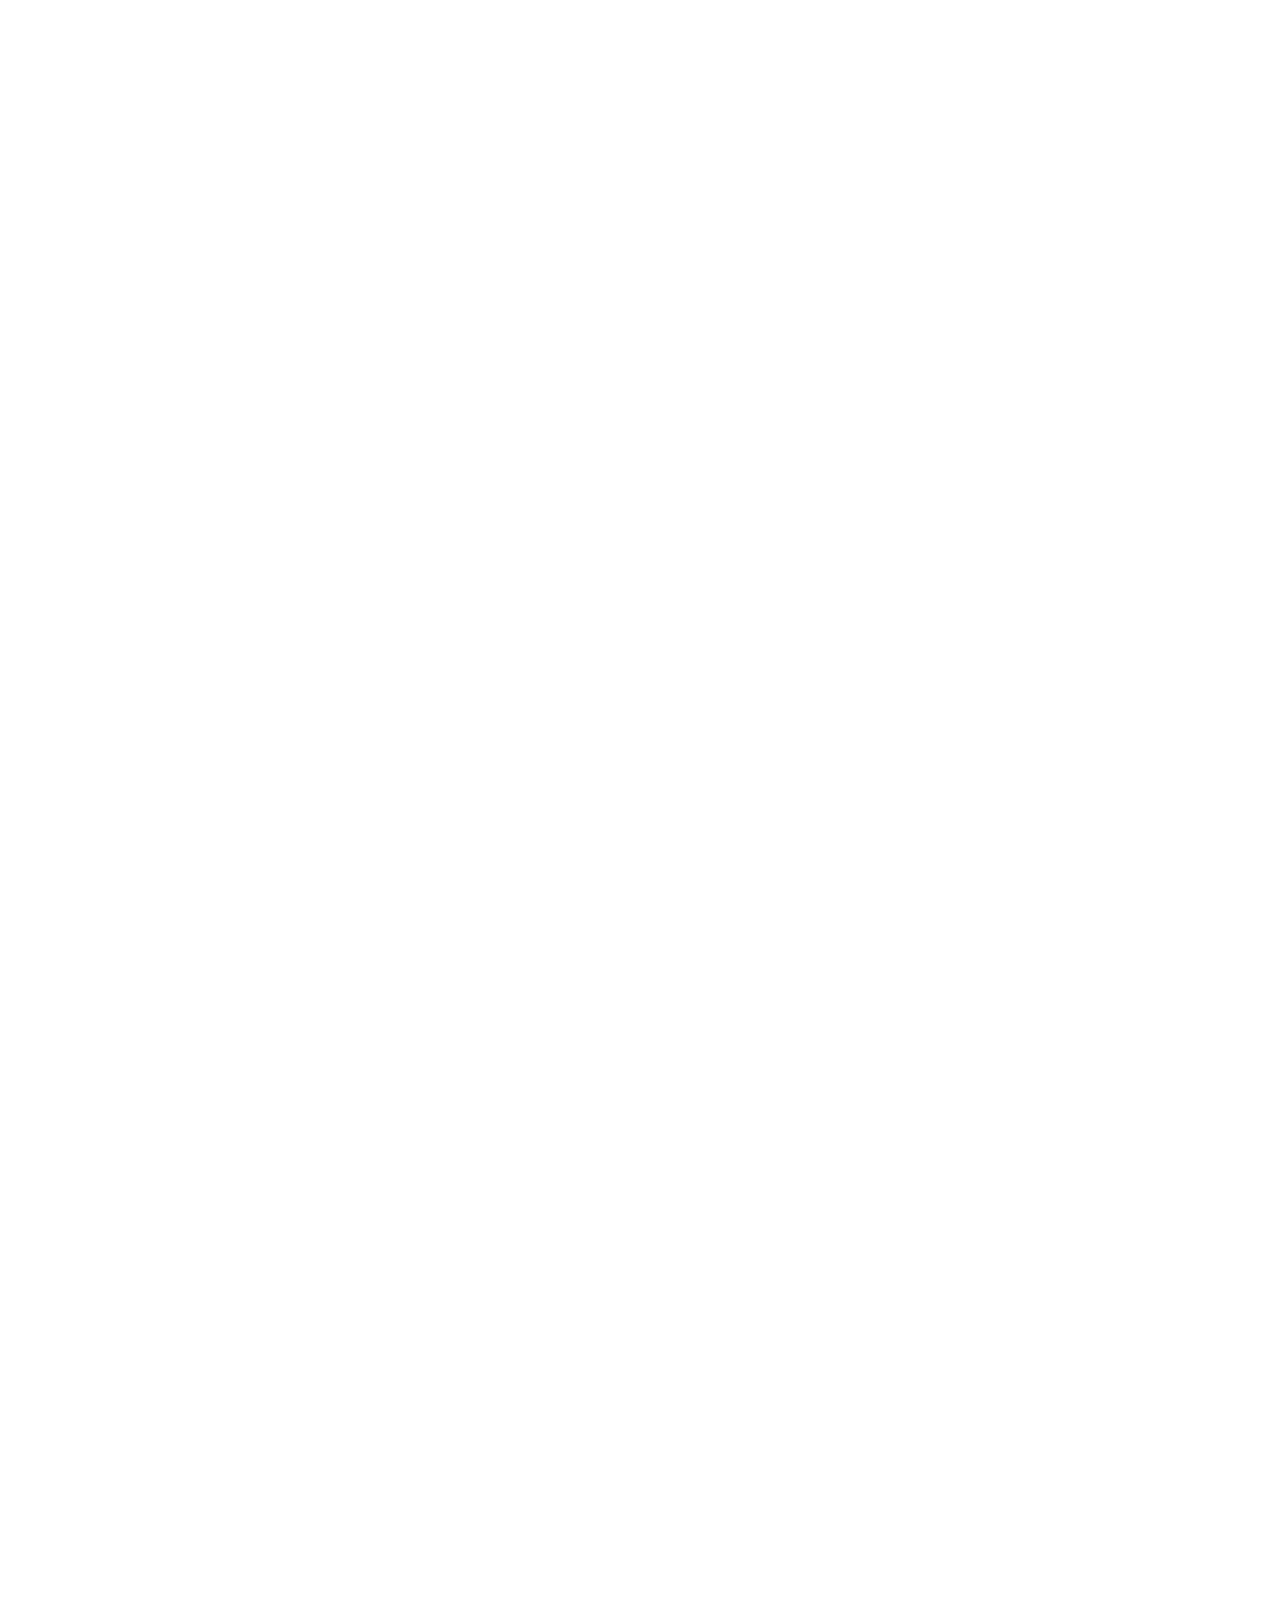
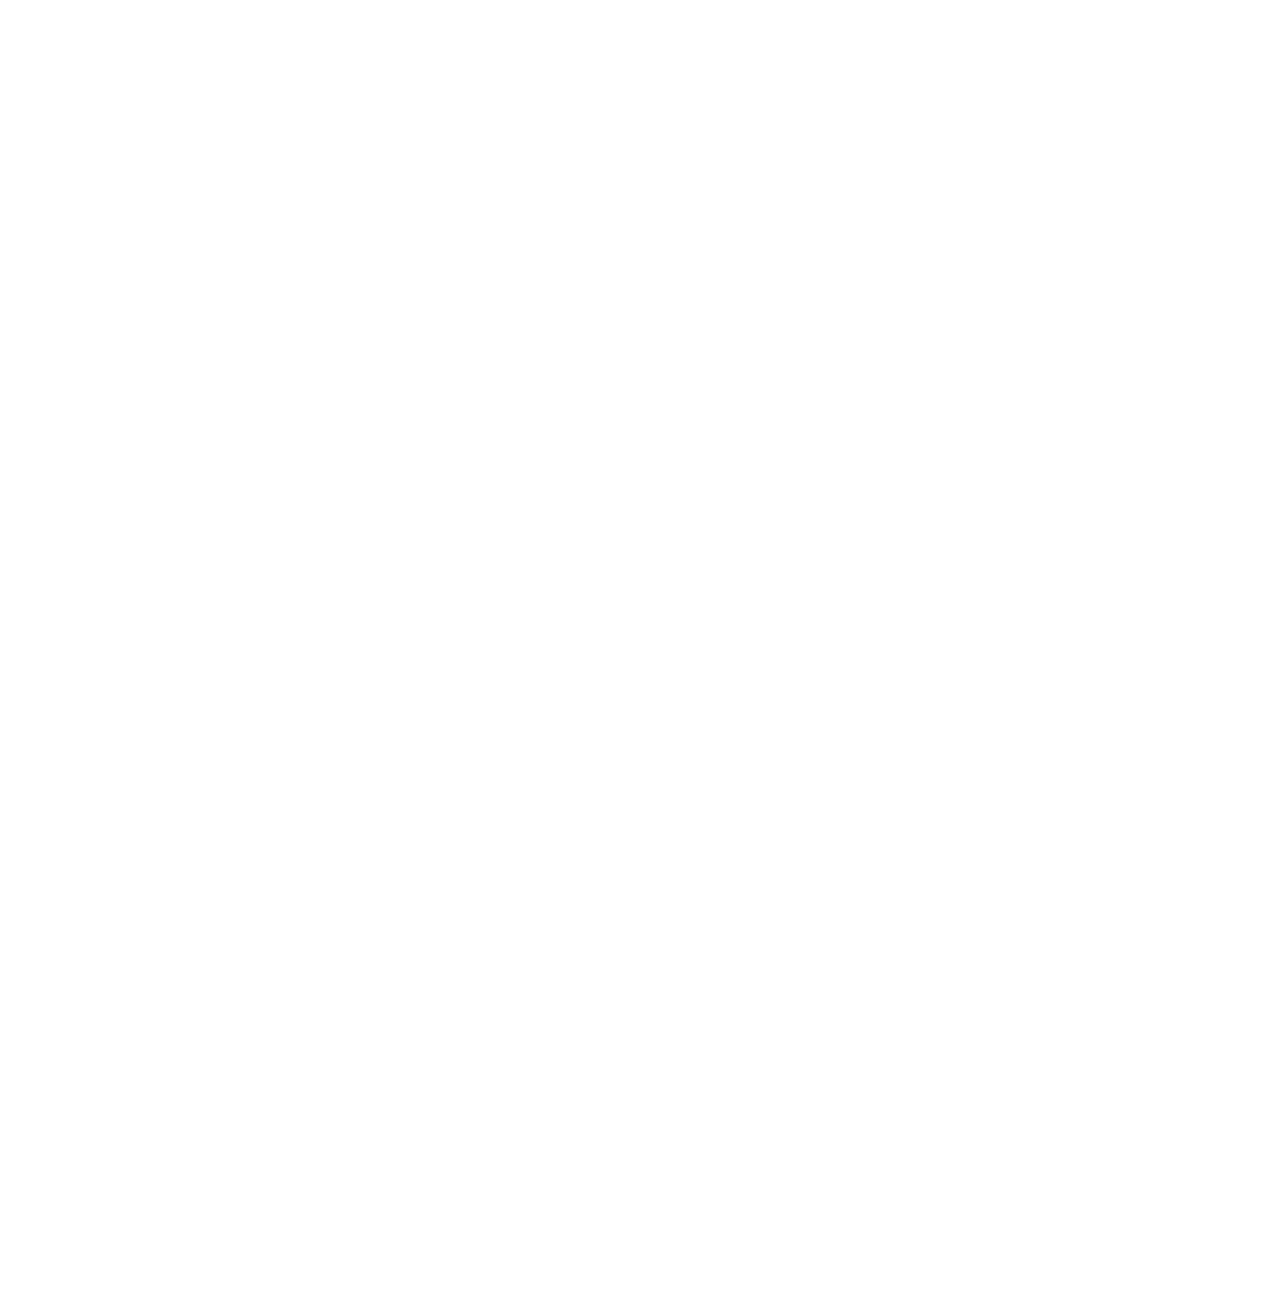
==== commit 97fb59c7: "fix header" ====
--- a/index.html
+++ b/index.html
@@ -24,7 +24,7 @@
     <title>Document</title>
   </head>
   <body>
-    <header class="header second-header">
+    <header class="header">
       <div class="header__left">
         <img
           class="header__logo"
@@ -33,9 +33,6 @@
         />
       </div>
       <div class="header__right">
-        <div class="header__title">
-          careers
-        </div>
         <button class="header__menuBtn">
           <span></span>
           <span></span>
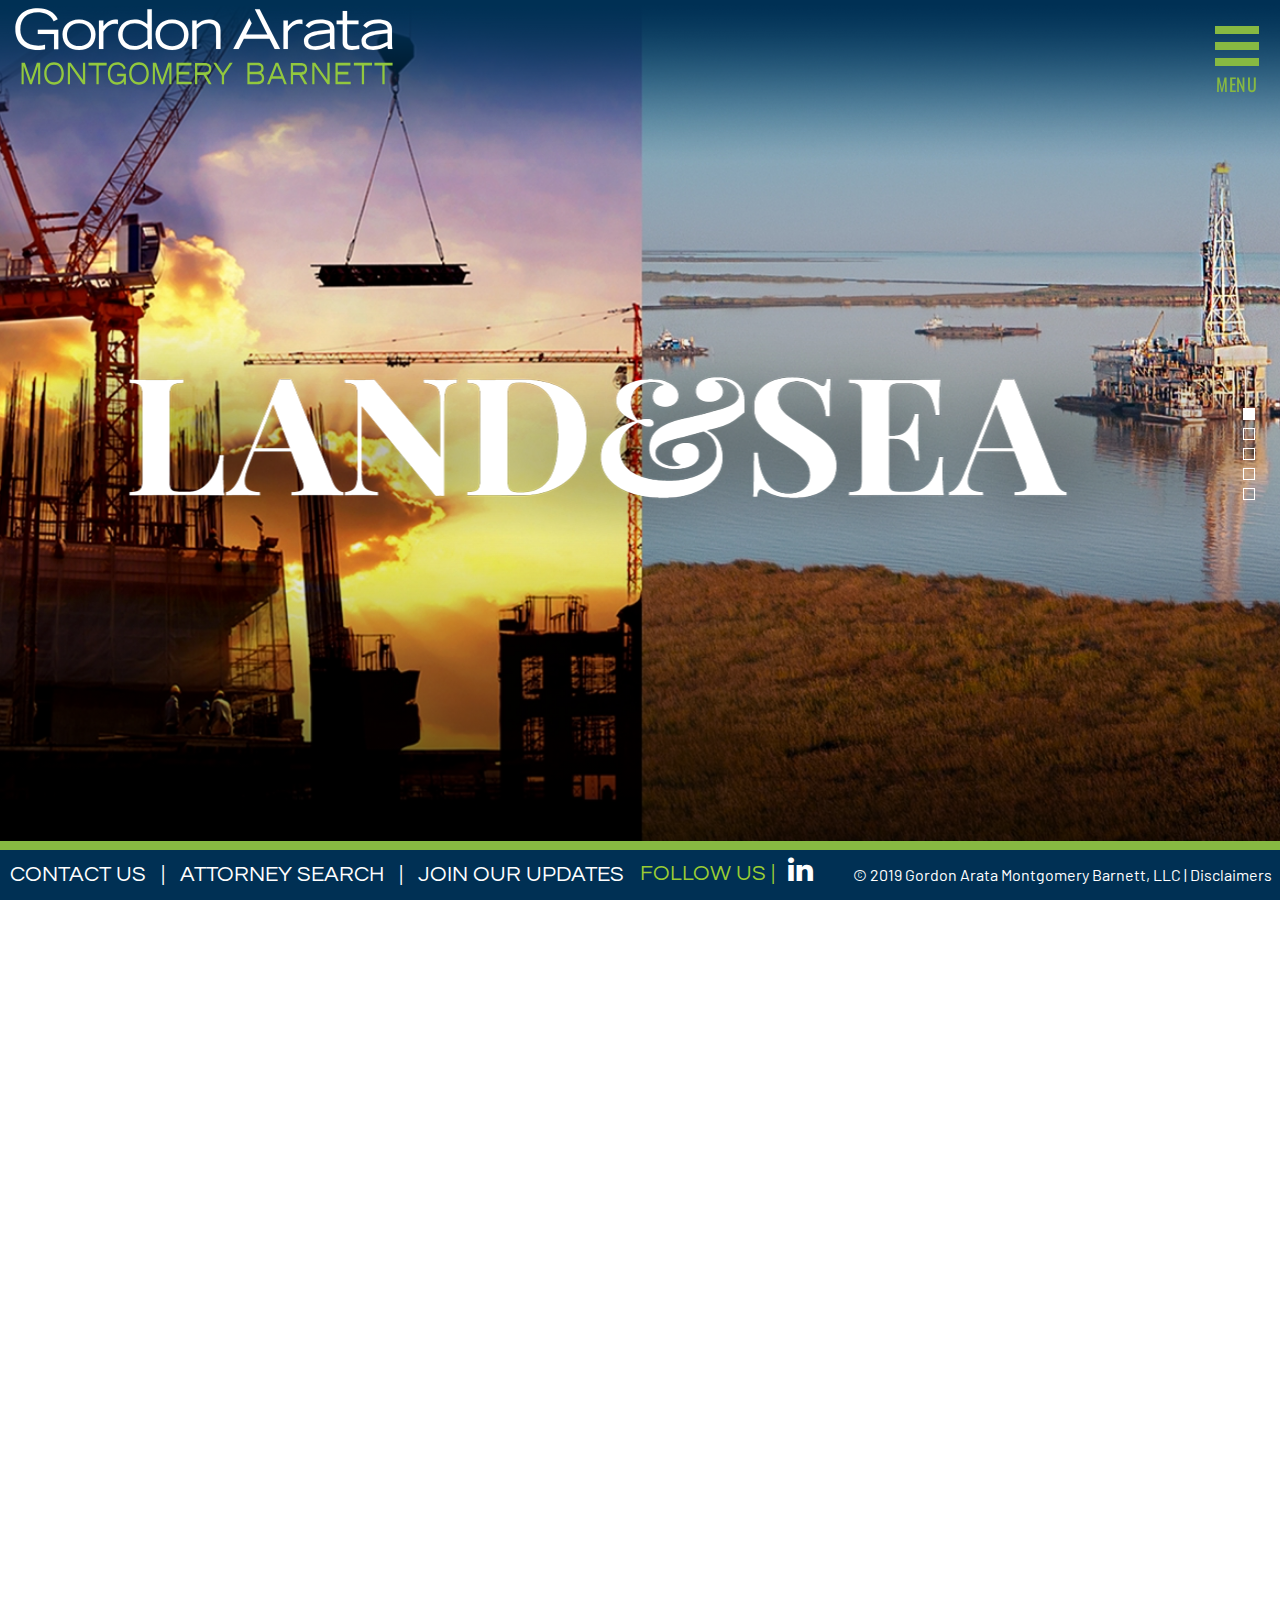
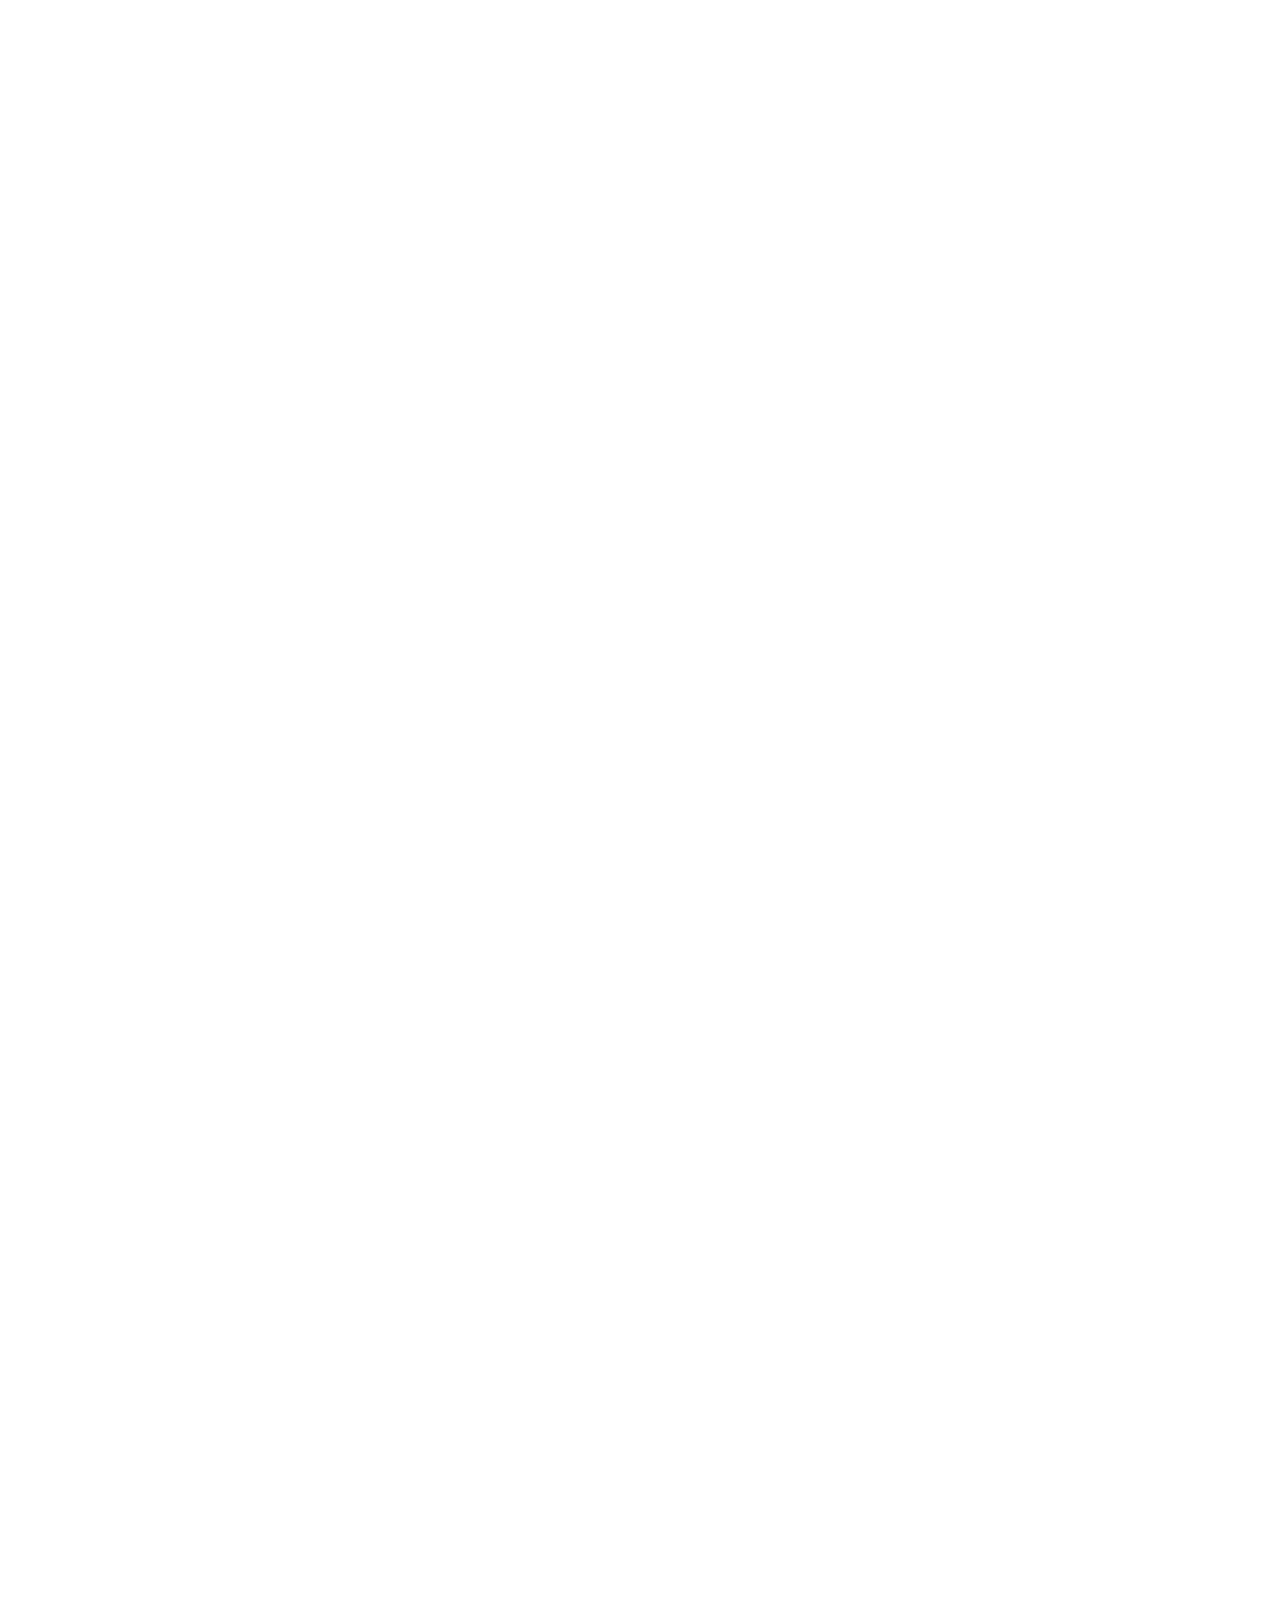
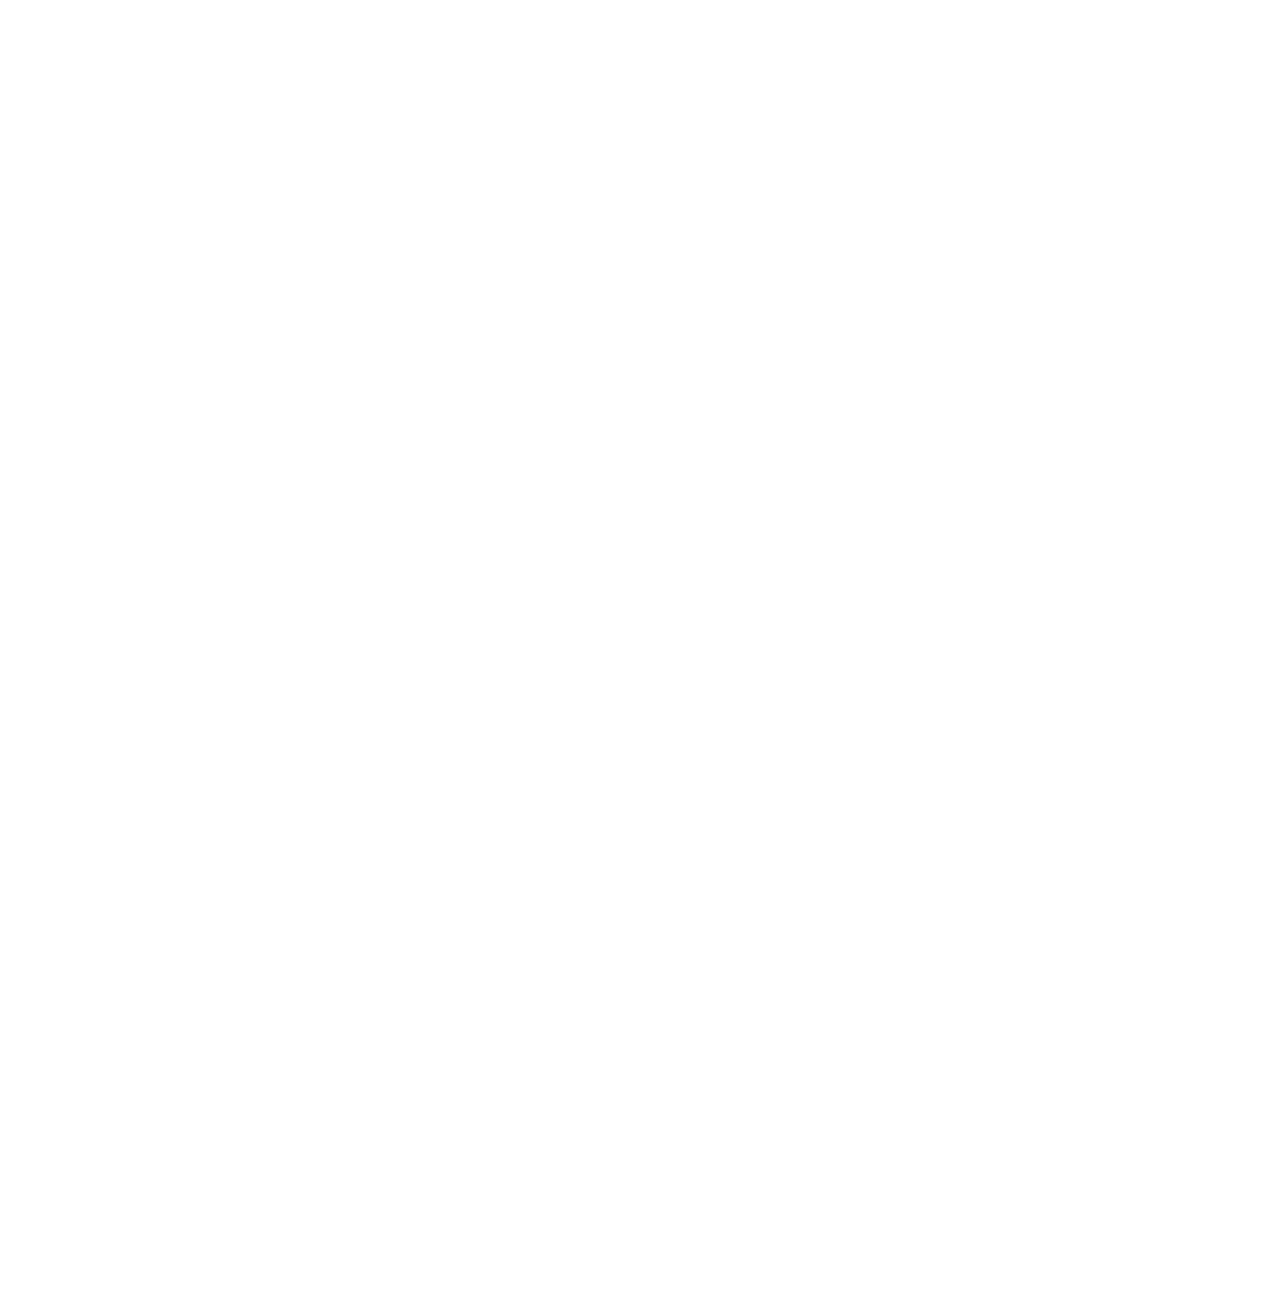
==== commit 3e19cf84: "fix logo" ====
--- a/index.html
+++ b/index.html
@@ -28,7 +28,7 @@
       <div class="header__left">
         <img
           class="header__logo"
-          src="assets/images/Gambbluegreen.svg"
+          src="assets/images/Gambwhitegreen.svg"
           alt="logo"
         />
       </div>
